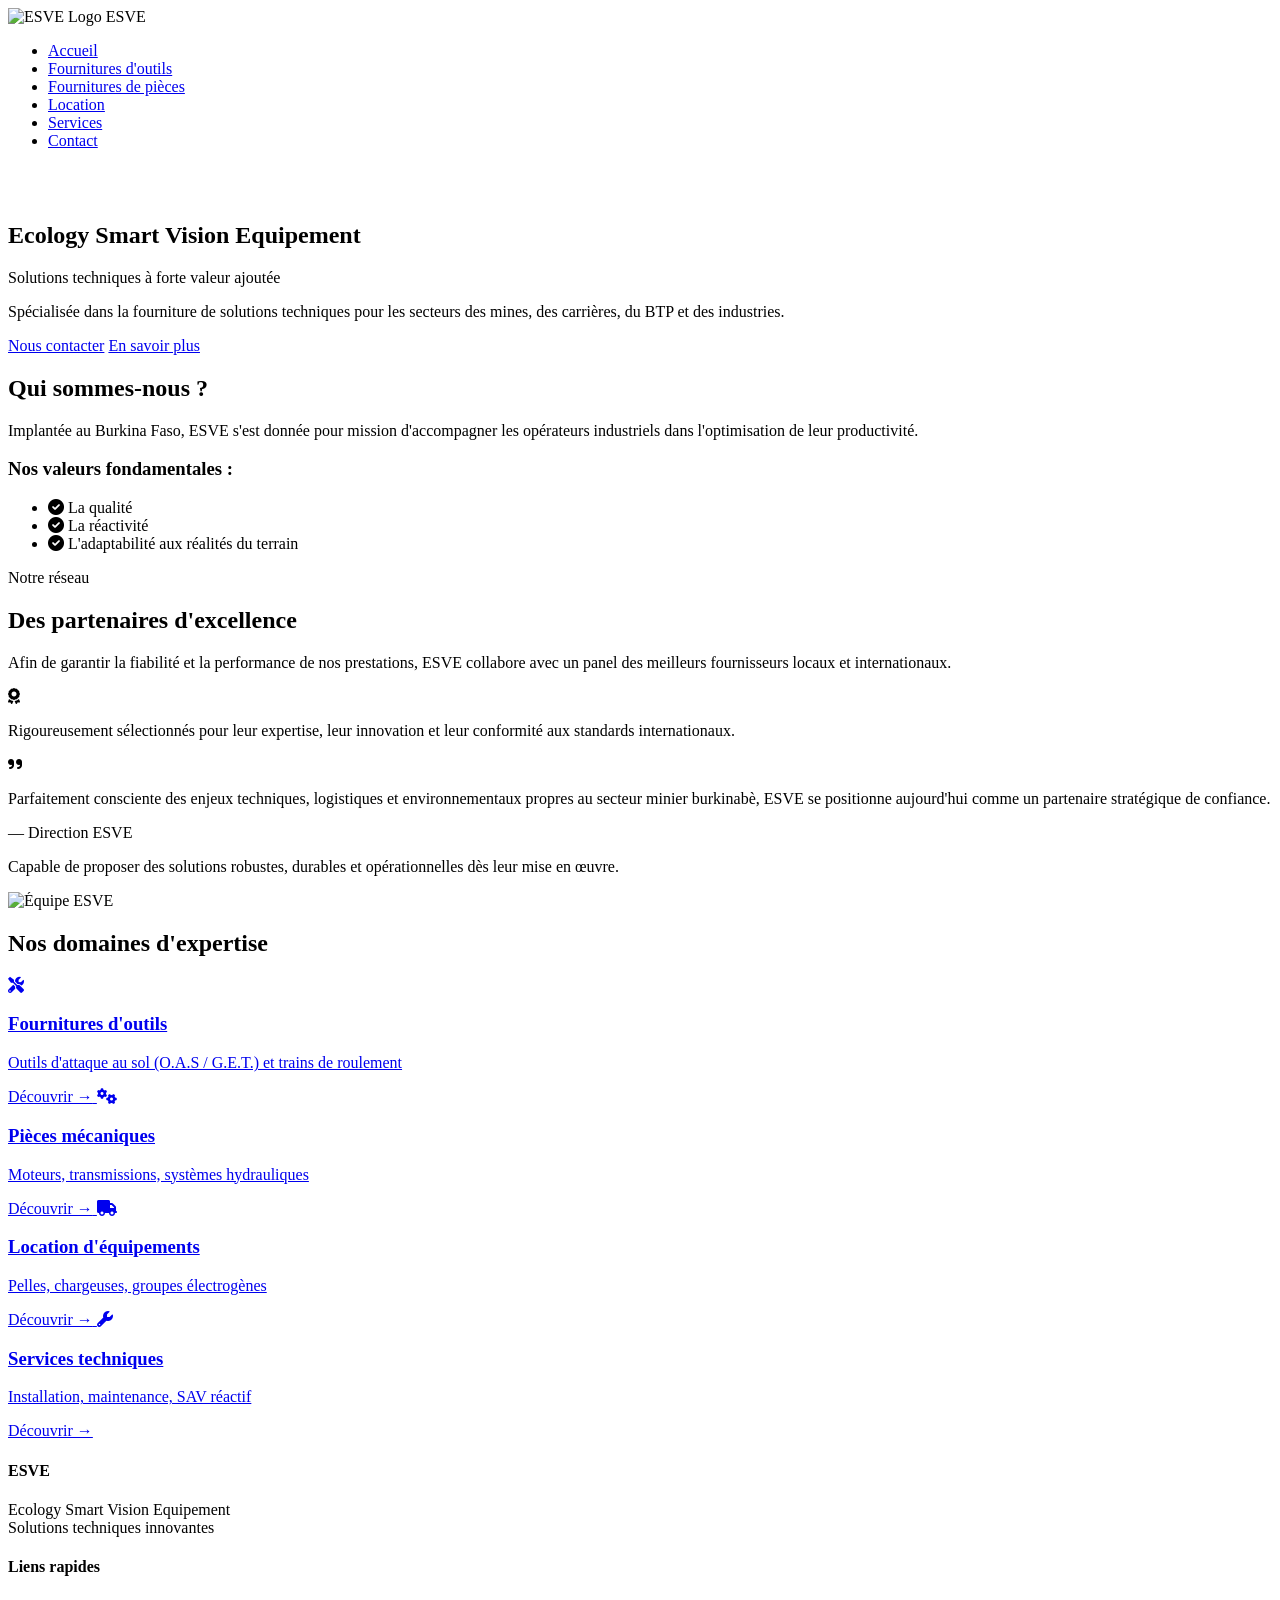
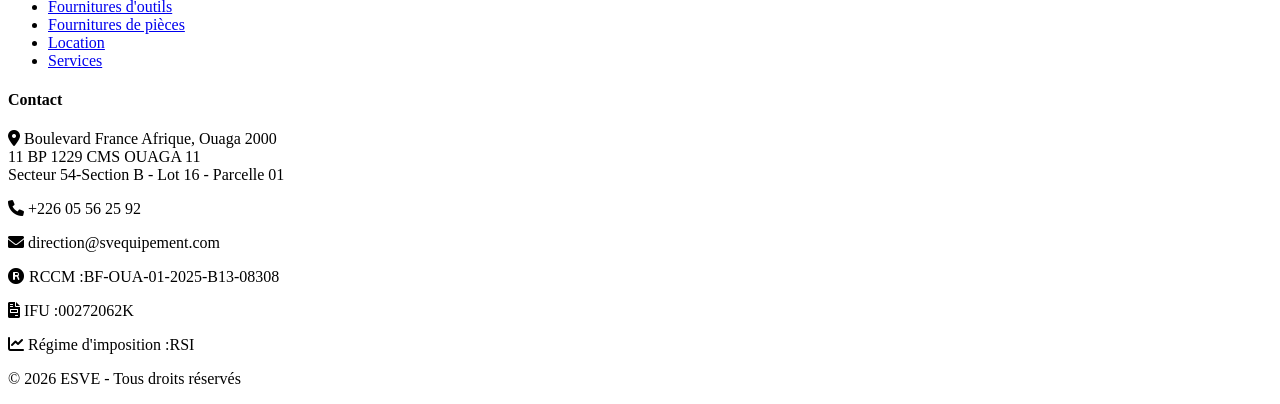
==== index.html @ f9f2b976 "Add files via upload" ====
<!DOCTYPE html>
<html lang="fr">
<head>
    <meta charset="UTF-8">
    <meta name="viewport" content="width=device-width, initial-scale=1.0">
    <title>ESVE - Accueil</title>
    <link rel="stylesheet" href="style.css">
    <link rel="stylesheet" href="https://cdnjs.cloudflare.com/ajax/libs/font-awesome/6.0.0/css/all.min.css">
</head>
<body>
    <!-- Navigation -->
    <nav class="navbar">
        <div class="nav-container">
            <div class="logo">
                <img src="Image1.jpg" alt="ESVE Logo" id="company-logo">
                <span class="company-name">ESVE</span>
            </div>
            <ul class="nav-menu">
                <li><a href="index.html" class="active">Accueil</a></li>
                <li><a href="outils.html">Fournitures d'outils</a></li>
                <li><a href="pieces.html">Fournitures de pièces</a></li>
                <li><a href="location.html">Location</a></li>
                <li><a href="services.html">Services</a></li>
                <li><a href="contact.html">Contact</a></li>
            </ul>
            <div class="hamburger">
                <span></span>
                <span></span>
                <span></span>
            </div>
        </div>
    </nav>
<br>
<br>
    <!-- Hero Section -->
    <section class="hero">
        <div class="hero-content">
            <h1>Ecology Smart Vision Equipement</h1>
            <p class="subtitle">Solutions techniques à forte valeur ajoutée</p>
            <div class="hero-description">
                <p>Spécialisée dans la fourniture de solutions techniques pour les secteurs des mines, des carrières, du BTP et des industries.</p>
            </div>
            <div class="hero-buttons">
                <a href="contact.html" class="cta-button primary">Nous contacter</a>
                <a href="#presentation" class="cta-button secondary">En savoir plus</a>
            </div>
        </div>
    </section>

    <!-- Présentation détaillée -->
    <section id="presentation" class="presentation-section">
        <div class="container">
            <h2>Qui sommes-nous ?</h2>
            <div class="presentation-content">
                <div class="presentation-text">
                    <p class="lead">Implantée au Burkina Faso, ESVE s'est donnée pour mission d'accompagner les opérateurs industriels dans l'optimisation de leur productivité.</p>
                    
                    <div class="values">
                        <h3>Nos valeurs fondamentales :</h3>
                        <ul>
                            <li><i class="fas fa-check-circle"></i> La qualité</li>
                            <li><i class="fas fa-check-circle"></i> La réactivité</li>
                            <li><i class="fas fa-check-circle"></i> L'adaptabilité aux réalités du terrain</li>
                        </ul>
                    </div>

                    <!-- Section Partenaires et Engagements -->
<div class="engagement-section">
    <div class="engagement-header">
        <span class="section-tag">Notre réseau</span>
        <h2>Des partenaires d'excellence</h2>
    </div>
    
    <div class="engagement-content">
        <div class="engagement-text">
            <p class="lead">Afin de garantir la fiabilité et la performance de nos prestations, ESVE collabore avec un panel des meilleurs fournisseurs locaux et internationaux.</p>
            
            <div class="highlight-box">
                <i class="fas fa-award"></i>
                <p>Rigoureusement sélectionnés pour leur expertise, leur innovation et leur conformité aux standards internationaux.</p>
            </div>
        </div>
        
        <div class="engagement-quote">
            <i class="fas fa-quote-right"></i>
            <p class="quote-text">Parfaitement consciente des enjeux techniques, logistiques et environnementaux propres au secteur minier burkinabè, ESVE se positionne aujourd'hui comme un partenaire stratégique de confiance.</p>
            <p class="quote-author">— Direction ESVE</p>
        </div>
    </div>
    
    <div class="engagement-footer">
        <p>Capable de proposer des <span class="highlight">solutions robustes, durables et opérationnelles</span> dès leur mise en œuvre.</p>
    </div>
</div>
                <div class="presentation-image">
                    <img src="unnamed.jpg" alt="Équipe ESVE" class="image-centree">
                </div>
            </div>
        </div>
    </section>

    <!-- Services en bref -->
    <section class="services-overview">
        <div class="container">
            <h2>Nos domaines d'expertise</h2>
            <div class="services-grid">
                <a href="outils.html" class="service-card">
                    <i class="fas fa-tools"></i>
                    <h3>Fournitures d'outils</h3>
                    <p>Outils d'attaque au sol (O.A.S / G.E.T.) et trains de roulement</p>
                    <span class="card-link">Découvrir →</span>
                </a>
                <a href="pieces.html" class="service-card">
                    <i class="fas fa-cogs"></i>
                    <h3>Pièces mécaniques</h3>
                    <p>Moteurs, transmissions, systèmes hydrauliques</p>
                    <span class="card-link">Découvrir →</span>
                </a>
                <a href="location.html" class="service-card">
                    <i class="fas fa-truck"></i>
                    <h3>Location d'équipements</h3>
                    <p>Pelles, chargeuses, groupes électrogènes</p>
                    <span class="card-link">Découvrir →</span>
                </a>
                <a href="services.html" class="service-card">
                    <i class="fas fa-wrench"></i>
                    <h3>Services techniques</h3>
                    <p>Installation, maintenance, SAV réactif</p>
                    <span class="card-link">Découvrir →</span>
                </a>
            </div>
        </div>
    </section>

    <!-- Footer -->
    <footer>
        <div class="container">
            <div class="footer-content">
                <div class="footer-section">
                    <h4>ESVE</h4>
                    <p>Ecology Smart Vision Equipement<br>Solutions techniques innovantes</p>
                </div>
                <div class="footer-section">
                    <h4>Liens rapides</h4>
                    <ul>
                        <li><a href="outils.html">Fournitures d'outils</a></li>
                        <li><a href="pieces.html">Fournitures de pièces</a></li>
                        <li><a href="location.html">Location</a></li>
                        <li><a href="services.html">Services</a></li>
                    </ul>
                </div>
                <div class="footer-section">
                    <h4>Contact</h4>
                    <p><i class="fas fa-map-marker-alt"></i> Boulevard France Afrique, Ouaga 2000<br>11 BP 1229 CMS OUAGA 11<br>Secteur 54-Section B - Lot 16 - Parcelle 01</p>
                    <p><i class="fas fa-phone"></i> +226 05 56 25 92</p>
                    <p><i class="fas fa-envelope"></i> direction@svequipement.com</p>
                    <p><i class="fas fa-registered"></i> RCCM :BF-OUA-01-2025-B13-08308</p>
                    <p><i class="fas fa-file-invoice"></i> IFU :00272062K</p>
                    <p><i class="fas fa-chart-line"></i> Régime d'imposition :RSI</p>
                </div>
            </div>
            <div class="footer-bottom">
                <p>&copy; 2026 ESVE - Tous droits réservés</p>
            </div>
        </div>
    </footer>

    <script src="script.js"></script>
</body>
</html>
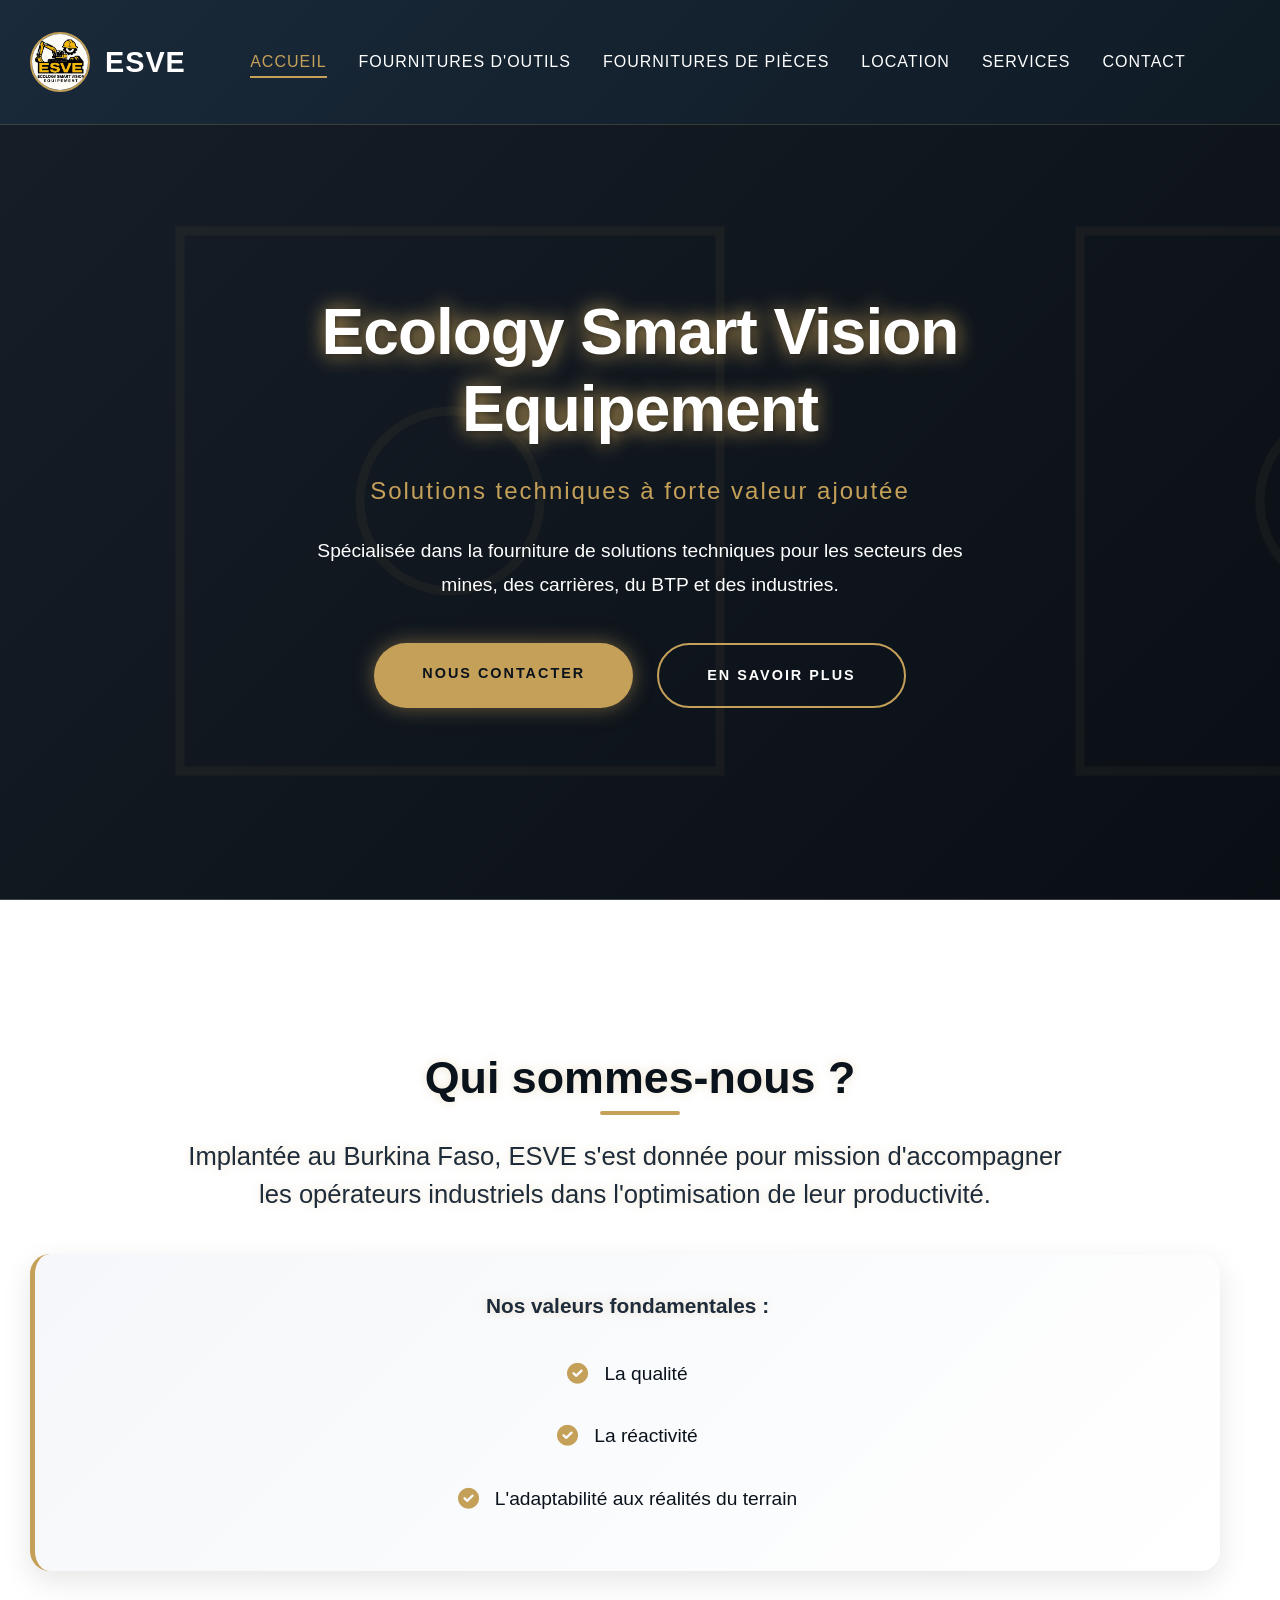
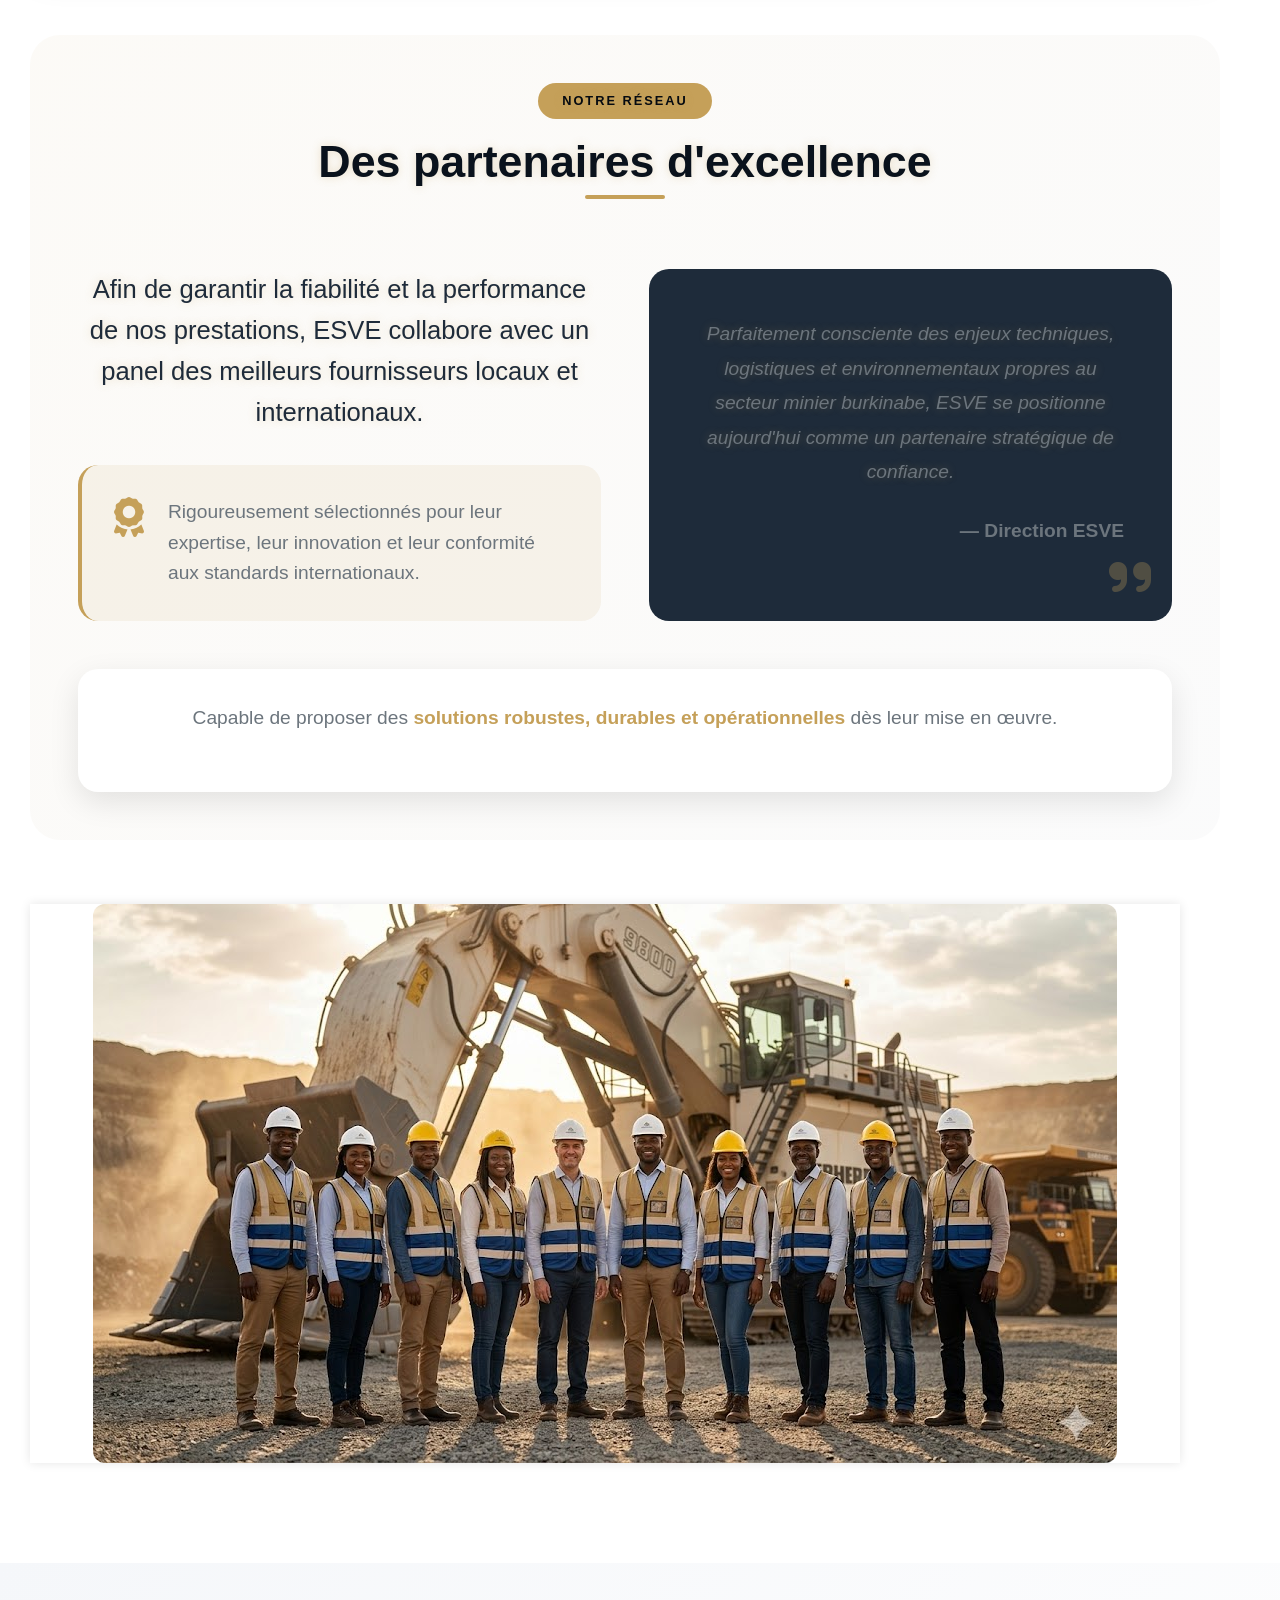
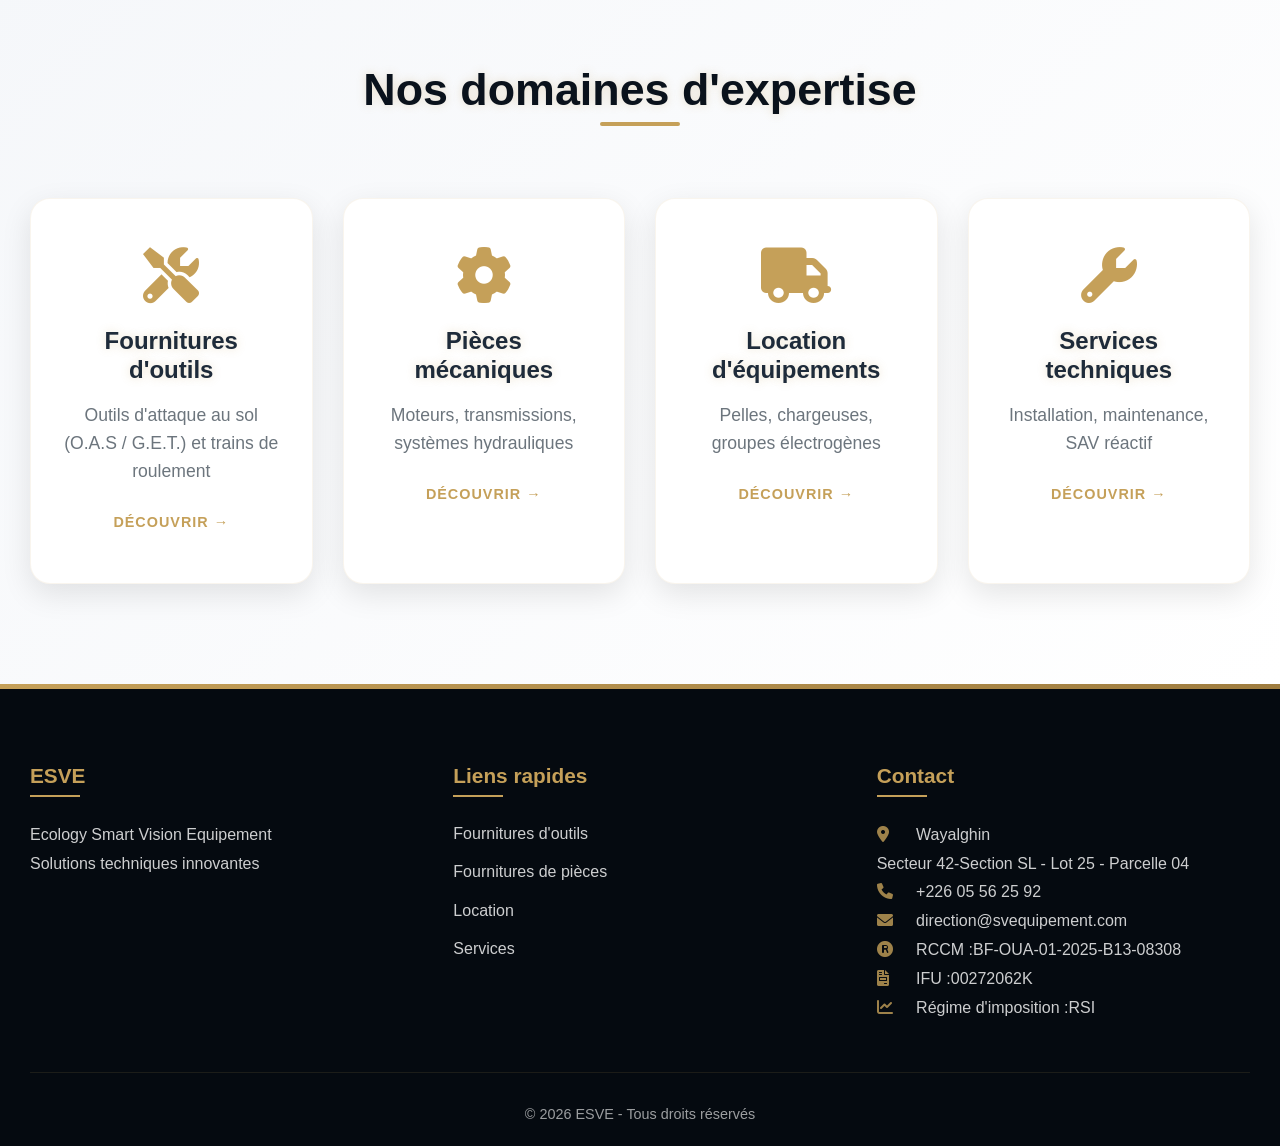
==== commit e7c24414: "Add files via upload" ====
--- a/index.html
+++ b/index.html
@@ -83,7 +83,7 @@
         
         <div class="engagement-quote">
             <i class="fas fa-quote-right"></i>
-            <p class="quote-text">Parfaitement consciente des enjeux techniques, logistiques et environnementaux propres au secteur minier burkinabè, ESVE se positionne aujourd'hui comme un partenaire stratégique de confiance.</p>
+            <p class="quote-text">Parfaitement consciente des enjeux techniques, logistiques et environnementaux propres au secteur minier burkinabe, ESVE se positionne aujourd'hui comme un partenaire stratégique de confiance.</p>
             <p class="quote-author">— Direction ESVE</p>
         </div>
     </div>
@@ -111,7 +111,7 @@
                     <span class="card-link">Découvrir →</span>
                 </a>
                 <a href="pieces.html" class="service-card">
-                    <i class="fas fa-cogs"></i>
+                    <i class="fas fa-cog"></i>
                     <h3>Pièces mécaniques</h3>
                     <p>Moteurs, transmissions, systèmes hydrauliques</p>
                     <span class="card-link">Découvrir →</span>
@@ -151,7 +151,7 @@
                 </div>
                 <div class="footer-section">
                     <h4>Contact</h4>
-                    <p><i class="fas fa-map-marker-alt"></i> Boulevard France Afrique, Ouaga 2000<br>11 BP 1229 CMS OUAGA 11<br>Secteur 54-Section B - Lot 16 - Parcelle 01</p>
+                    <p><i class="fas fa-map-marker-alt"></i> Wayalghin<br>Secteur 42-Section SL - Lot 25 - Parcelle 04</p>
                     <p><i class="fas fa-phone"></i> +226 05 56 25 92</p>
                     <p><i class="fas fa-envelope"></i> direction@svequipement.com</p>
                     <p><i class="fas fa-registered"></i> RCCM :BF-OUA-01-2025-B13-08308</p>
--- a/style.css
+++ b/style.css
@@ -0,0 +1,1246 @@
+/* ===== VARIABLES ===== */
+:root {
+    --primary: #c5a059; /* Or élégant */
+    --primary-dark: #9e7c3f;
+    --secondary: #1e2b3a; /* Bleu profond */
+    --secondary-light: #2c3e50;
+    --dark: #0a121c;
+    --darker: #050a10;
+    --light: #f5f7fa;
+    --white: #ffffff;
+    --gray: #6c757d;
+    --light-gray: #e9ecef;
+    --shadow: 0 10px 30px rgba(0,0,0,0.1);
+    --shadow-hover: 0 20px 40px rgba(0,0,0,0.15);
+    --transition: all 0.3s cubic-bezier(0.25, 0.8, 0.25, 1);
+}
+
+/* ===== RESET & BASE ===== */
+* {
+    margin: 0;
+    padding: 0;
+    box-sizing: border-box;
+}
+
+body {
+    font-family: 'Poppins', 'Segoe UI', sans-serif;
+    color: var(--dark);
+    line-height: 1.6;
+    overflow-x: hidden;
+    background: var(--white);
+}
+
+/* Import Poppins */
+@import url('https://fonts.googleapis.com/css2?family=Poppins:wght@300;400;500;600;700;800&display=swap');
+
+.container {
+    max-width: 1300px;
+    margin: 0 auto;
+    padding: 0 30px;
+}
+
+/* ===== TYPOGRAPHIE ===== */
+h1, h2, h3, h4 {
+    font-weight: 600;
+    line-height: 1.2;
+    text-align: center; /* Centrage des titres */
+}
+
+h1 {
+    font-size: 4rem;
+    font-weight: 800;
+    letter-spacing: -1px;
+}
+
+h2 {
+    font-size: 2.8rem;
+    margin-bottom: 2rem;
+    position: relative;
+    display: inline-block;
+    width: 100%; /* Pour que le pseudo-élément soit centré */
+}
+
+h2::after {
+    content: '';
+    position: absolute;
+    bottom: -10px;
+    left: 50%;
+    transform: translateX(-50%);
+    width: 80px;
+    height: 4px;
+    background: var(--primary);
+    border-radius: 2px;
+}
+
+/* ===== BRILLANCE ===== */
+h1, h2, h3, .section-tag, .stat-number, .lead, .quote-text {
+    text-shadow: 0 0 10px rgba(197, 160, 89, 0.3);
+}
+
+.lead {
+    font-size: 1.6rem !important;
+    font-weight: 500;
+    color: var(--secondary);
+    text-align: center;
+    max-width: 900px;
+    margin-left: auto;
+    margin-right: auto;
+}
+
+/* ===== NAVIGATION ===== */
+.navbar {
+    position: fixed;
+    top: 0;
+    width: 100%;
+    background: rgba(10, 18, 28, 0.95);
+    backdrop-filter: blur(10px);
+    z-index: 1000;
+    transition: var(--transition);
+    border-bottom: 1px solid rgba(197, 160, 89, 0.2);
+}
+
+.navbar.scrolled {
+    background: var(--darker);
+    box-shadow: 0 5px 20px rgba(0,0,0,0.3);
+}
+
+.nav-container {
+    display: flex;
+    justify-content: space-between;
+    align-items: center;
+    padding: 1rem 30px;
+    max-width: 1400px;
+    margin: 0 auto;
+}
+
+.logo {
+    display: flex;
+    align-items: center;
+    gap: 15px;
+}
+
+#company-logo {
+    height: 60px;
+    width: 60px;
+    border-radius: 50%; /* Logo circulaire */
+    object-fit: cover; /* Pour que l'image remplisse bien le cercle */
+    border: 2px solid var(--primary);
+    transition: var(--transition);
+}
+
+#company-logo:hover {
+    transform: scale(1.05);
+    border-color: var(--white);
+}
+
+.company-name {
+    font-size: 1.8rem;
+    font-weight: 700;
+    color: var(--white);
+    letter-spacing: 1px;
+}
+
+.company-name span {
+    color: var(--primary);
+}
+
+.nav-menu {
+    display: flex;
+    list-style: none;
+    gap: 2rem;
+}
+
+.nav-menu a {
+    color: var(--white);
+    text-decoration: none;
+    font-weight: 500;
+    font-size: 1rem;
+    text-transform: uppercase;
+    letter-spacing: 1px;
+    padding: 0.5rem 0;
+    position: relative;
+    transition: var(--transition);
+}
+
+.nav-menu a::before {
+    content: '';
+    position: absolute;
+    bottom: 0;
+    left: 0;
+    width: 0;
+    height: 2px;
+    background: var(--primary);
+    transition: var(--transition);
+}
+
+.nav-menu a:hover {
+    color: var(--primary);
+    text-shadow: 0 0 8px var(--primary);
+}
+
+.nav-menu a:hover::before,
+.nav-menu a.active::before {
+    width: 100%;
+}
+
+.nav-menu a.active {
+    color: var(--primary);
+}
+
+/* ===== HERO SECTION ===== */
+.hero {
+    height: 100vh;
+    position: relative;
+    display: flex;
+    align-items: center;
+    background: linear-gradient(135deg, rgba(10, 18, 28, 0.95), rgba(5, 10, 16, 0.98)), 
+                url('https://images.unsplash.com/photo-1581091226033-d5c48150dbaa?ixlib=rb-1.2.1&auto=format&fit=crop&1950x1080&q=80');
+    background-size: cover;
+    background-position: center;
+    background-attachment: fixed;
+    color: var(--white);
+    margin-top: 0;
+    overflow: hidden;
+}
+
+.hero::before {
+    content: '';
+    position: absolute;
+    top: 0;
+    left: 0;
+    right: 0;
+    bottom: 0;
+    background: url('data:image/svg+xml,<svg xmlns="http://www.w3.org/2000/svg" viewBox="0 0 100 100" opacity="0.05"><path d="M20 20 L80 20 L80 80 L20 80 Z" fill="none" stroke="%23c5a059" stroke-width="1"/><circle cx="50" cy="50" r="10" fill="none" stroke="%23c5a059" stroke-width="1"/></svg>') repeat;
+    pointer-events: none;
+}
+
+.hero-content {
+    max-width: 900px;
+    margin: 0 auto;
+    padding: 0 20px;
+    position: relative;
+    z-index: 2;
+    text-align: center;
+}
+
+.hero h1 {
+    margin-bottom: 1.5rem;
+    animation: fadeInUp 1s ease;
+    text-shadow: 2px 2px 4px rgba(0,0,0,0.3), 0 0 20px var(--primary);
+}
+
+.hero .subtitle {
+    font-size: 1.5rem;
+    color: var(--primary);
+    margin-bottom: 1.5rem;
+    font-weight: 400;
+    letter-spacing: 2px;
+    animation: fadeInUp 1s ease 0.2s both;
+}
+
+.hero-description {
+    max-width: 700px;
+    margin: 0 auto 2.5rem;
+    font-size: 1.2rem;
+    opacity: 0.9;
+    animation: fadeInUp 1s ease 0.3s both;
+    line-height: 1.8;
+}
+
+.hero-buttons {
+    display: flex;
+    gap: 1.5rem;
+    justify-content: center;
+    animation: fadeInUp 1s ease 0.4s both;
+}
+
+/* ===== BUTTONS ===== */
+.cta-button {
+    display: inline-block;
+    padding: 1.2rem 3rem;
+    font-weight: 600;
+    text-transform: uppercase;
+    letter-spacing: 2px;
+    text-decoration: none;
+    border-radius: 50px;
+    transition: var(--transition);
+    font-size: 0.9rem;
+    border: none;
+    cursor: pointer;
+}
+
+.cta-button.primary {
+    background: var(--primary);
+    color: var(--dark);
+    box-shadow: 0 0 20px rgba(197, 160, 89, 0.5);
+}
+
+.cta-button.primary:hover {
+    background: var(--primary-dark);
+    transform: translateY(-3px);
+    box-shadow: 0 0 30px rgba(197, 160, 89, 0.8);
+}
+
+.cta-button.secondary {
+    background: transparent;
+    border: 2px solid var(--primary);
+    color: var(--white);
+}
+
+.cta-button.secondary:hover {
+    background: var(--primary);
+    color: var(--dark);
+    transform: translateY(-3px);
+}
+
+/* ===== PRESENTATION SECTION ===== */
+.presentation-section {
+    padding: 100px 0;
+    background: var(--white);
+    position: relative;
+}
+
+.presentation-content {
+    display: grid;
+    grid-template-columns: 1fr 1fr;
+    gap: 60px;
+    align-items: center;
+    text-align: center; /* Centrage du texte */
+}
+
+.presentation-text .lead {
+    font-size: 1.4rem;
+    color: var(--secondary);
+    font-weight: 500;
+    margin-bottom: 2rem;
+    line-height: 1.5;
+}
+
+.presentation-text p {
+    margin-bottom: 1.5rem;
+    color: var(--gray);
+    font-size: 1.2rem;
+    line-height: 1.8;
+}
+
+.values {
+    background: linear-gradient(135deg, var(--light), var(--white));
+    padding: 2.5rem;
+    border-radius: 20px;
+    margin: 2.5rem 0;
+    box-shadow: var(--shadow);
+    border-left: 5px solid var(--primary);
+    text-align: center;
+}
+
+.values h3 {
+    color: var(--secondary);
+    margin-bottom: 1.5rem;
+    font-size: 1.3rem;
+}
+
+.values ul {
+    list-style: none;
+    display: flex;
+    flex-direction: column;
+    align-items: center;
+}
+
+.values li {
+    margin: 1rem 0;
+    display: flex;
+    align-items: center;
+    gap: 1rem;
+    font-size: 1.2rem;
+    width: 100%;
+    max-width: 400px;
+    justify-content: center;
+}
+
+.values li i {
+    color: var(--primary);
+    font-size: 1.3rem;
+}
+
+.rounded-image {
+    width: 100%;
+    border-radius: 20px;
+    box-shadow: var(--shadow-hover);
+    transition: var(--transition);
+    position: relative;
+}
+
+.rounded-image:hover {
+    transform: scale(1.02);
+    box-shadow: 0 30px 50px rgba(0,0,0,0.2);
+}
+
+/* ===== STATS ===== */
+.stats {
+    display: grid;
+    grid-template-columns: repeat(3, 1fr);
+    gap: 30px;
+    margin-top: 60px;
+}
+
+.stat-item {
+    text-align: center;
+    padding: 2.5rem;
+    background: var(--white);
+    border-radius: 20px;
+    box-shadow: var(--shadow);
+    transition: var(--transition);
+    border: 1px solid rgba(197, 160, 89, 0.1);
+}
+
+.stat-item:hover {
+    transform: translateY(-10px);
+    box-shadow: var(--shadow-hover);
+    border-color: var(--primary);
+}
+
+.stat-number {
+    display: block;
+    font-size: 3.5rem;
+    font-weight: 800;
+    color: var(--primary);
+    margin-bottom: 0.5rem;
+    line-height: 1;
+}
+
+.stat-item span:last-child {
+    font-size: 1.1rem;
+    color: var(--gray);
+    text-transform: uppercase;
+    letter-spacing: 1px;
+}
+
+/* ===== SERVICES OVERVIEW ===== */
+.services-overview {
+    padding: 100px 0;
+    background: linear-gradient(135deg, var(--light) 0%, var(--white) 100%);
+}
+
+.services-grid {
+    display: grid;
+    grid-template-columns: repeat(auto-fit, minmax(280px, 1fr));
+    gap: 30px;
+    margin-top: 50px;
+}
+
+.service-card {
+    background: var(--white);
+    padding: 3rem 2rem;
+    border-radius: 20px;
+    box-shadow: var(--shadow);
+    transition: var(--transition);
+    text-align: center;
+    text-decoration: none;
+    color: inherit;
+    position: relative;
+    overflow: hidden;
+    border: 1px solid rgba(197, 160, 89, 0.1);
+}
+
+.service-card::before {
+    content: '';
+    position: absolute;
+    top: 0;
+    left: 0;
+    right: 0;
+    height: 5px;
+    background: linear-gradient(90deg, var(--primary), var(--primary-dark));
+    transform: translateX(-100%);
+    transition: var(--transition);
+}
+
+.service-card:hover::before {
+    transform: translateX(0);
+}
+
+.service-card:hover {
+    transform: translateY(-15px);
+    box-shadow: var(--shadow-hover);
+    border-color: var(--primary);
+}
+
+.service-card i {
+    font-size: 3.5rem;
+    color: var(--primary);
+    margin-bottom: 1.5rem;
+    transition: var(--transition);
+}
+
+.service-card:hover i {
+    transform: scale(1.1);
+}
+
+.service-card h3 {
+    font-size: 1.5rem;
+    margin-bottom: 1rem;
+    color: var(--secondary);
+}
+
+.service-card p {
+    color: var(--gray);
+    margin-bottom: 1.5rem;
+    line-height: 1.6;
+    font-size: 1.1rem;
+}
+
+.card-link {
+    color: var(--primary);
+    font-weight: 600;
+    text-transform: uppercase;
+    letter-spacing: 1px;
+    font-size: 0.9rem;
+    position: relative;
+    display: inline-block;
+}
+
+/* ===== PAGE HEADER ===== */
+.page-header {
+    background: linear-gradient(135deg, var(--secondary), var(--darker));
+    color: var(--white);
+    padding: 180px 0 100px;
+    text-align: center;
+    position: relative;
+    overflow: hidden;
+}
+
+.page-header::before {
+    content: '';
+    position: absolute;
+    top: 0;
+    left: 0;
+    right: 0;
+    bottom: 0;
+    background: url('data:image/svg+xml,<svg xmlns="http://www.w3.org/2000/svg" viewBox="0 0 100 100" opacity="0.1"><path d="M20 20 L80 20 L80 80 L20 80 Z" fill="none" stroke="%23c5a059" stroke-width="1"/><circle cx="50" cy="50" r="10" fill="none" stroke="%23c5a059" stroke-width="1"/></svg>') repeat;
+    pointer-events: none;
+}
+
+.page-header h1 {
+    font-size: 3.5rem;
+    margin: 0;
+    position: relative;
+    z-index: 2;
+    text-shadow: 2px 2px 4px rgba(0,0,0,0.3);
+}
+
+/* ===== PAGE CONTENT ===== */
+.page-content {
+    padding: 100px 0;
+    min-height: 60vh;
+    background: var(--white);
+}
+
+/* ===== SERVICE DETAIL ===== */
+.service-detail {
+    max-width: 1100px;
+    margin: 0 auto;
+    text-align: center; /* Centrage du contenu */
+}
+
+.service-detail h2 {
+    font-size: 2.2rem;
+    color: var(--secondary);
+    margin: 3rem 0 1.5rem;
+}
+
+.service-detail h2:first-of-type {
+    margin-top: 0;
+}
+
+.service-detail p {
+    font-size: 1.2rem;
+    line-height: 1.8;
+    color: var(--gray);
+    max-width: 800px;
+    margin-left: auto;
+    margin-right: auto;
+    margin-top: 20px;
+}
+.service-detail img {
+    display: block;
+    margin: 0 auto;
+    margin-top: 20px;
+    width: 1150px;
+    height: 550px;
+    border: 5px solid;
+    border-radius: 50%;
+    box-shadow: 0 0 10px rgba(0,0,0,0.1);
+}
+
+
+/* ===== PRODUCT CATEGORIES ===== */
+.products-grid,
+.rental-grid,
+.service-features {
+    display: grid;
+    grid-template-columns: repeat(auto-fit, minmax(280px, 1fr));
+    gap: 30px;
+    margin: 3rem 0;
+}
+
+.product-category,
+.rental-item,
+.feature {
+    text-align: center;
+    padding: 3rem 2rem;
+    background: var(--light);
+    border-radius: 20px;
+    transition: var(--transition);
+    border: 1px solid transparent;
+}
+
+.product-category:hover,
+.rental-item:hover,
+.feature:hover {
+    transform: translateY(-10px);
+    background: var(--white);
+    border-color: var(--primary);
+    box-shadow: var(--shadow);
+}
+
+.product-category i,
+.rental-item i,
+.feature i {
+    font-size: 3rem;
+    color: var(--primary);
+    margin-bottom: 1.5rem;
+}
+
+.product-category h3,
+.rental-item h3,
+.feature h3 {
+    font-size: 1.5rem;
+    margin-bottom: 1rem;
+    color: var(--secondary);
+}
+
+.product-category p,
+.rental-item p,
+.feature p {
+    color: var(--gray);
+    font-size: 1.1rem;
+}
+
+/* ===== BRANDS ===== */
+.brands {
+    background: linear-gradient(135deg, var(--light), var(--white));
+    padding: 3rem;
+    border-radius: 20px;
+    margin: 3rem 0;
+    box-shadow: var(--shadow);
+    text-align: center;
+}
+
+.brands h3 {
+    font-size: 1.8rem;
+    color: var(--secondary);
+    margin-bottom: 2rem;
+}
+
+.brands ul {
+    list-style: none;
+    display: flex;
+    gap: 1.5rem;
+    flex-wrap: wrap;
+    justify-content: center;
+}
+
+.brands li {
+    background: var(--primary);
+    color: var(--secondary);
+    padding: 0.8rem 2rem;
+    border-radius: 50px;
+    font-weight: 600;
+    font-size: 1.1rem;
+    box-shadow: 0 5px 15px rgba(197, 160, 89, 0.3);
+}
+
+/* ===== PRODUCT GALLERY ===== */
+.product-gallery {
+    display: grid;
+    grid-template-columns: repeat(auto-fit, minmax(300px, 1fr));
+    gap: 25px;
+    margin: 3rem 0;
+}
+
+.product-gallery img {
+    width: 100%;
+    height: 250px;
+    object-fit: cover;
+    border-radius: 15px;
+    box-shadow: var(--shadow);
+    transition: var(--transition);
+}
+
+.product-gallery img:hover {
+    transform: scale(1.05);
+    box-shadow: var(--shadow-hover);
+}
+
+/* ===== CONTACT PROMPT ===== */
+.contact-prompt {
+    text-align: center;
+    background: linear-gradient(135deg, var(--secondary), var(--darker));
+    color: var(--white);
+    padding: 4rem;
+    border-radius: 20px;
+    margin-top: 4rem;
+    position: relative;
+    overflow: hidden;
+}
+
+.contact-prompt::before {
+    content: '';
+    position: absolute;
+    top: 0;
+    left: 0;
+    right: 0;
+    bottom: 0;
+    background: url('data:image/svg+xml,<svg xmlns="http://www.w3.org/2000/svg" viewBox="0 0 100 100" opacity="0.1"><path d="M20 20 L80 20 L80 80 L20 80 Z" fill="none" stroke="%23c5a059" stroke-width="1"/><circle cx="50" cy="50" r="10" fill="none" stroke="%23c5a059" stroke-width="1"/></svg>') repeat;
+    pointer-events: none;
+}
+
+.contact-prompt h3 {
+    font-size: 2.2rem;
+    margin-bottom: 2rem;
+    position: relative;
+    z-index: 2;
+}
+
+.contact-prompt .cta-button {
+    position: relative;
+    z-index: 2;
+}
+
+/* ===== NOTE ===== */
+.note {
+    background: rgba(197, 160, 89, 0.1);
+    border-left: 5px solid var(--primary);
+    padding: 1.5rem;
+    margin: 2rem 0;
+    border-radius: 10px;
+    font-size: 1.1rem;
+    text-align: center;
+}
+
+.note i {
+    color: var(--primary);
+    margin-right: 10px;
+}
+
+/* ===== CONTACT PAGE ===== */
+.contact-page {
+    padding: 100px 0;
+    background: var(--white);
+}
+
+.contact-grid {
+    display: grid;
+    grid-template-columns: 1fr 1.5fr;
+    gap: 50px;
+}
+
+.contact-info-detailed {
+    background: linear-gradient(135deg, var(--secondary), var(--darker));
+    color: var(--white);
+    padding: 3rem;
+    border-radius: 20px;
+    box-shadow: var(--shadow);
+}
+
+.info-block {
+    margin: 2.5rem 0;
+}
+
+.info-block h3 {
+    color: var(--primary);
+    margin-bottom: 1rem;
+    font-size: 1.3rem;
+    display: flex;
+    align-items: center;
+    gap: 10px;
+}
+
+.info-block h3 i {
+    font-size: 1.5rem;
+}
+
+.info-block p {
+    line-height: 1.8;
+    opacity: 0.9;
+    font-size: 1.1rem;
+    padding-left: 2rem;
+}
+
+.contact-form-detailed {
+    padding: 3rem;
+    background: var(--white);
+    box-shadow: var(--shadow-hover);
+    border-radius: 20px;
+}
+
+.form-group {
+    margin-bottom: 1.8rem;
+}
+
+.form-group label {
+    display: block;
+    margin-bottom: 0.5rem;
+    font-weight: 500;
+    color: var(--secondary);
+    font-size: 1rem;
+}
+
+.form-group input,
+.form-group textarea {
+    width: 100%;
+    padding: 1rem;
+    border: 2px solid var(--light-gray);
+    border-radius: 10px;
+    font-family: inherit;
+    font-size: 1rem;
+    transition: var(--transition);
+    background: var(--light);
+}
+
+.form-group input:focus,
+.form-group textarea:focus {
+    outline: none;
+    border-color: var(--primary);
+    background: var(--white);
+    box-shadow: 0 0 0 5px rgba(197, 160, 89, 0.1);
+}
+
+.submit-btn {
+    width: 100%;
+    padding: 1.2rem;
+    background: var(--primary);
+    color: var(--secondary);
+    border: none;
+    border-radius: 10px;
+    font-weight: 700;
+    font-size: 1rem;
+    text-transform: uppercase;
+    letter-spacing: 2px;
+    cursor: pointer;
+    transition: var(--transition);
+}
+
+.submit-btn:hover {
+    background: var(--primary-dark);
+    transform: translateY(-3px);
+    box-shadow: 0 10px 25px rgba(197, 160, 89, 0.3);
+}
+
+/* ===== FOOTER ===== */
+footer {
+    background: var(--darker);
+    color: var(--white);
+    padding: 80px 0 20px;
+    position: relative;
+}
+
+footer::before {
+    content: '';
+    position: absolute;
+    top: 0;
+    left: 0;
+    right: 0;
+    height: 5px;
+    background: linear-gradient(90deg, var(--primary), var(--primary-dark));
+}
+
+.footer-content {
+    display: grid;
+    grid-template-columns: repeat(auto-fit, minmax(280px, 1fr));
+    gap: 50px;
+    margin-bottom: 50px;
+}
+
+.footer-section h4 {
+    color: var(--primary);
+    font-size: 1.3rem;
+    margin-bottom: 1.5rem;
+    position: relative;
+    padding-bottom: 0.5rem;
+    text-align: left; /* Pour le footer, on garde aligné à gauche */
+}
+
+.footer-section h4::after {
+    content: '';
+    position: absolute;
+    bottom: 0;
+    left: 0;
+    width: 50px;
+    height: 2px;
+    background: var(--primary);
+}
+
+.footer-section p {
+    line-height: 1.8;
+    opacity: 0.8;
+    font-size: 1rem;
+}
+
+.footer-section ul {
+    list-style: none;
+}
+
+.footer-section ul li {
+    margin-bottom: 0.8rem;
+}
+
+.footer-section a {
+    color: var(--white);
+    text-decoration: none;
+    transition: var(--transition);
+    opacity: 0.8;
+}
+
+.footer-section a:hover {
+    color: var(--primary);
+    opacity: 1;
+    padding-left: 5px;
+}
+
+.footer-section i {
+    color: var(--primary);
+    width: 25px;
+    margin-right: 10px;
+}
+
+.footer-bottom {
+    text-align: center;
+    padding-top: 30px;
+    border-top: 1px solid rgba(197, 160, 89, 0.2);
+    opacity: 0.6;
+    font-size: 0.9rem;
+}
+
+/* ===== ENGAGEMENT SECTION ===== */
+.engagement-section {
+    margin: 4rem 0;
+    padding: 3rem;
+    background: linear-gradient(135deg, rgba(197, 160, 89, 0.05), rgba(30, 43, 58, 0.02));
+    border-radius: 30px;
+    position: relative;
+    text-align: center;
+}
+
+.engagement-header {
+    text-align: center;
+    margin-bottom: 3rem;
+}
+
+.section-tag {
+    display: inline-block;
+    padding: 0.5rem 1.5rem;
+    background: var(--primary);
+    color: var(--darker);
+    font-weight: 600;
+    text-transform: uppercase;
+    letter-spacing: 2px;
+    font-size: 0.8rem;
+    border-radius: 50px;
+    margin-bottom: 1rem;
+}
+
+.engagement-content {
+    display: grid;
+    grid-template-columns: 1fr 1fr;
+    gap: 3rem;
+    margin-bottom: 3rem;
+}
+
+.engagement-text .lead {
+    font-size: 1.5rem;
+    font-weight: 500;
+    color: var(--secondary);
+    line-height: 1.6;
+    margin-bottom: 2rem;
+}
+
+.highlight-box {
+    background: rgba(197, 160, 89, 0.1);
+    padding: 2rem;
+    border-radius: 20px;
+    display: flex;
+    align-items: flex-start;
+    gap: 1.5rem;
+    border-left: 4px solid var(--primary);
+    text-align: left;
+    max-width: 800px;
+    margin: 0 auto;
+}
+
+.highlight-box i {
+    font-size: 2.5rem;
+    color: var(--primary);
+}
+
+.highlight-box p {
+    font-size: 1.2rem;
+    line-height: 1.6;
+    margin: 0;
+}
+
+.engagement-quote {
+    background: var(--secondary);
+    color: white;
+    padding: 3rem;
+    border-radius: 20px;
+    position: relative;
+    max-width: 800px;
+    margin: 0 auto;
+}
+
+.engagement-quote i {
+    font-size: 3rem;
+    color: var(--primary);
+    opacity: 0.3;
+    position: absolute;
+    bottom: 20px;
+    right: 20px;
+}
+
+.quote-text {
+    font-size: 1.4rem;
+    line-height: 1.8;
+    font-style: italic;
+    margin-bottom: 1.5rem;
+    position: relative;
+    z-index: 2;
+}
+
+.quote-author {
+    color: var(--primary);
+    font-weight: 600;
+    text-align: right;
+}
+
+.engagement-footer {
+    text-align: center;
+    font-size: 1.4rem;
+    padding: 2rem;
+    background: white;
+    border-radius: 20px;
+    box-shadow: var(--shadow);
+    margin-top: 2rem;
+}
+
+.engagement-footer .highlight {
+    color: var(--primary);
+    font-weight: 700;
+    position: relative;
+    display: inline-block;
+}
+
+.engagement-footer .highlight::after {
+    content: '';
+    position: absolute;
+    bottom: -5px;
+    left: 0;
+    width: 100%;
+    height: 2px;
+    background: var(--primary);
+    transform: scaleX(0);
+    transition: transform 0.3s;
+    transform-origin: left;
+}
+
+.engagement-footer:hover .highlight::after {
+    transform: scaleX(1);
+}
+
+.presentation-image {
+    display: block;
+    margin: 0 auto;
+    margin-top: 20px;
+    width: 1150px;
+    height: auto;
+    margin-right: 40px;
+    box-shadow: 0 0 10px rgba(0,0,0,0.1);
+}
+
+.image-centree {
+    max-width: 100%;     /* L'image ne dépasse pas la largeur du conteneur */
+    height: auto;        /* Maintient les proportions */
+    border-radius: 12px; /* Petites courbes (ajustez selon préférence) */
+    display: inline-block; /* Pour que le conteneur s'ajuste à l'image */
+    /* Alternative si vous voulez un bloc centré avec margin auto :     */
+
+    display: block;
+    margin-left: auto;
+    margin-right: auto;
+}
+
+/* ===== ANIMATIONS ===== */
+@keyframes fadeInUp {
+    from {
+        opacity: 0;
+        transform: translateY(40px);
+    }
+    to {
+        opacity: 1;
+        transform: translateY(0);
+    }
+}
+
+@keyframes fadeInLeft {
+    from {
+        opacity: 0;
+        transform: translateX(-40px);
+    }
+    to {
+        opacity: 1;
+        transform: translateX(0);
+    }
+}
+
+@keyframes fadeInRight {
+    from {
+        opacity: 0;
+        transform: translateX(40px);
+    }
+    to {
+        opacity: 1;
+        transform: translateX(0);
+    }
+}
+
+/* ===== RESPONSIVE ===== */
+@media (max-width: 1200px) {
+    h1 {
+        font-size: 3.5rem;
+    }
+    
+    h2 {
+        font-size: 2.5rem;
+    }
+}
+
+@media (max-width: 992px) {
+    .presentation-content,
+    .contact-grid,
+    .engagement-content {
+        grid-template-columns: 1fr;
+    }
+    
+    .hero-buttons {
+        flex-direction: column;
+        align-items: center;
+        gap: 1rem;
+    }
+    
+    .cta-button {
+        width: 100%;
+        max-width: 300px;
+    }
+}
+
+@media (max-width: 768px) {
+    .nav-menu {
+        display: none;
+    }
+    
+    .nav-menu.active {
+        display: flex;
+        flex-direction: column;
+        position: absolute;
+        top: 100%;
+        left: 0;
+        width: 100%;
+        background: var(--darker);
+        padding: 2rem;
+        gap: 1.5rem;
+        border-top: 1px solid var(--primary);
+    }
+    
+    .hamburger {
+        display: block;
+        cursor: pointer;
+    }
+    
+    .hamburger span {
+        display: block;
+        width: 30px;
+        height: 3px;
+        background: var(--white);
+        margin: 6px 0;
+        transition: var(--transition);
+        border-radius: 3px;
+    }
+    
+    .hamburger.active span:nth-child(1) {
+        transform: rotate(45deg) translate(8px, 8px);
+    }
+    
+    .hamburger.active span:nth-child(2) {
+        opacity: 0;
+    }
+    
+    .hamburger.active span:nth-child(3) {
+        transform: rotate(-45deg) translate(8px, -8px);
+    }
+    
+    h1 {
+        font-size: 2.8rem;
+    }
+    
+    h2 {
+        font-size: 2.2rem;
+    }
+    
+    .stats {
+        grid-template-columns: 1fr;
+    }
+    
+    .page-header h1 {
+        font-size: 2.5rem;
+    }
+    
+    .contact-prompt h3 {
+        font-size: 1.8rem;
+    }
+    
+    .contact-info-detailed,
+    .contact-form-detailed {
+        padding: 2rem;
+    }
+    
+    .engagement-content {
+        gap: 2rem;
+    }
+    
+    .highlight-box {
+        flex-direction: column;
+        align-items: center;
+        text-align: center;
+    }
+}
+
+@media (max-width: 480px) {
+    h1 {
+        font-size: 2.2rem;
+    }
+    
+    .hero .subtitle {
+        font-size: 1.2rem;
+    }
+    
+    .container {
+        padding: 0 20px;
+    }
+    
+    .brands ul {
+        flex-direction: column;
+    }
+    
+    .brands li {
+        text-align: center;
+    }
+}
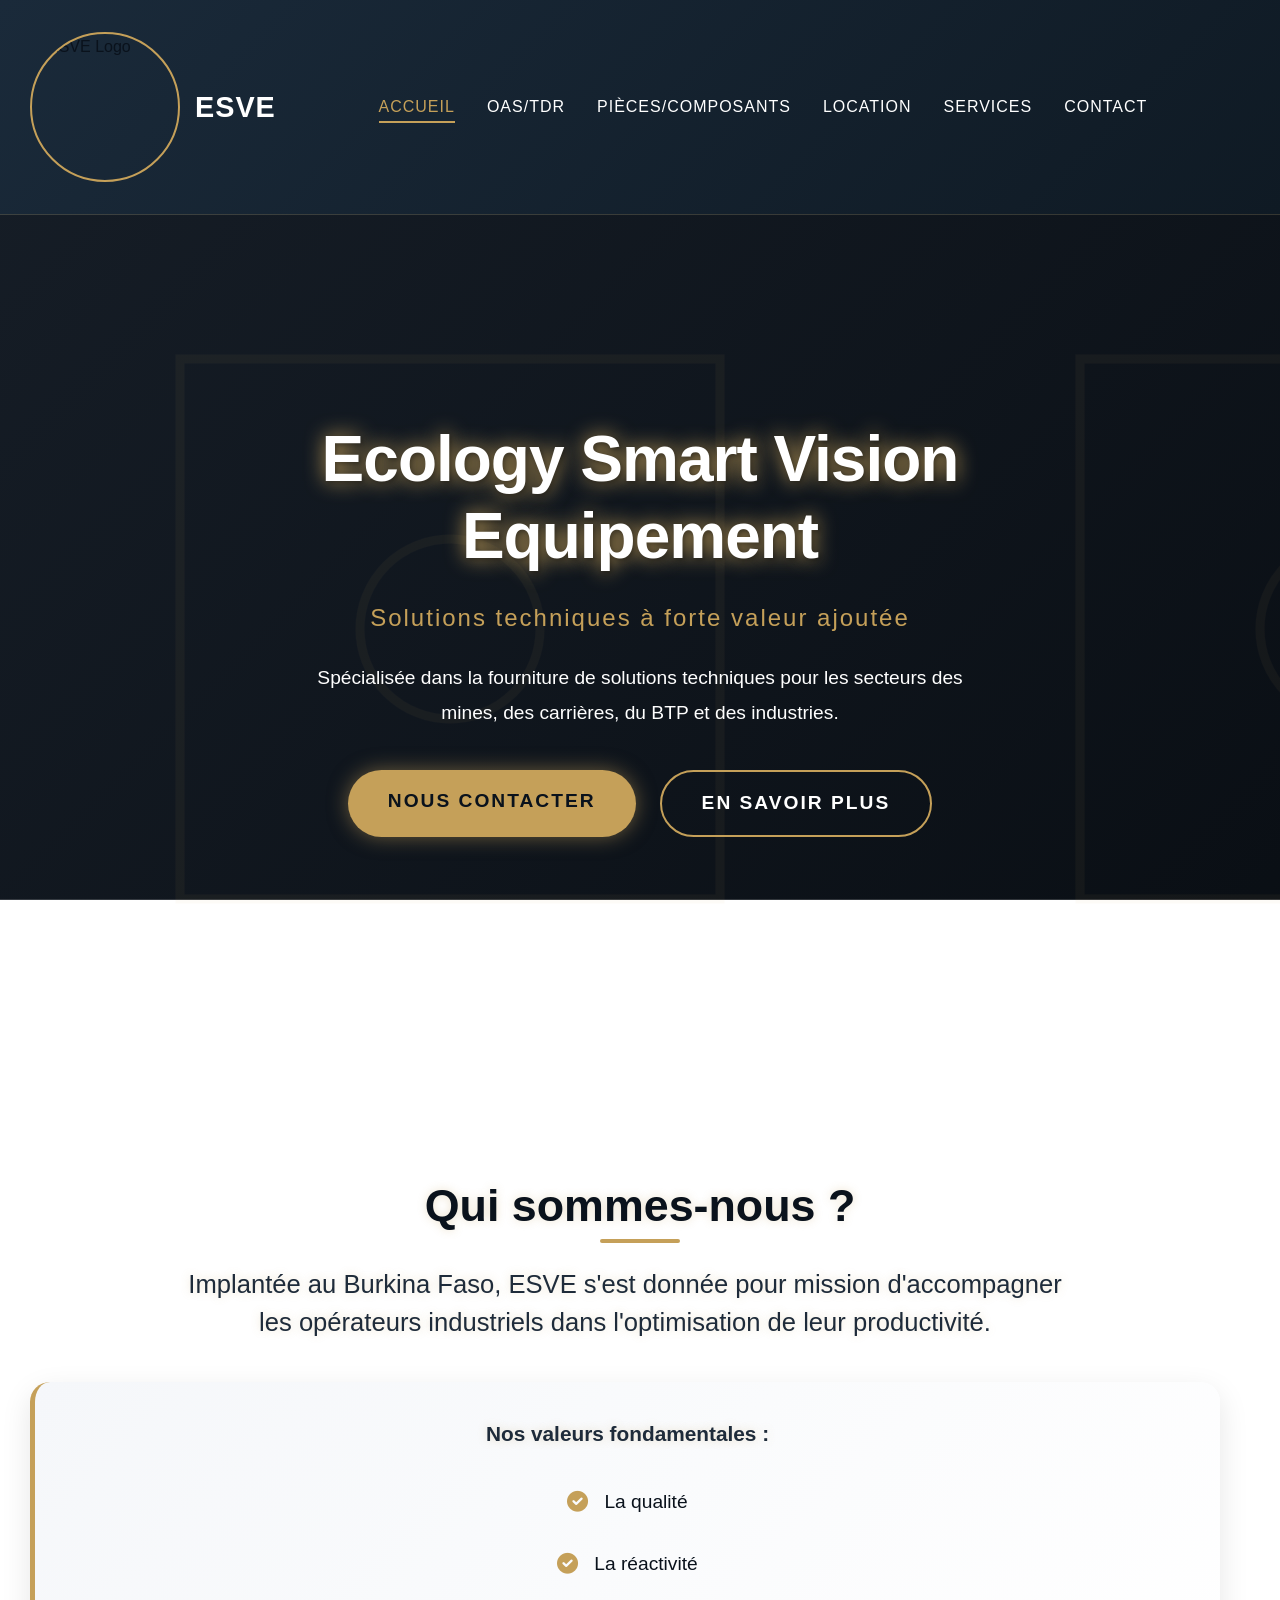
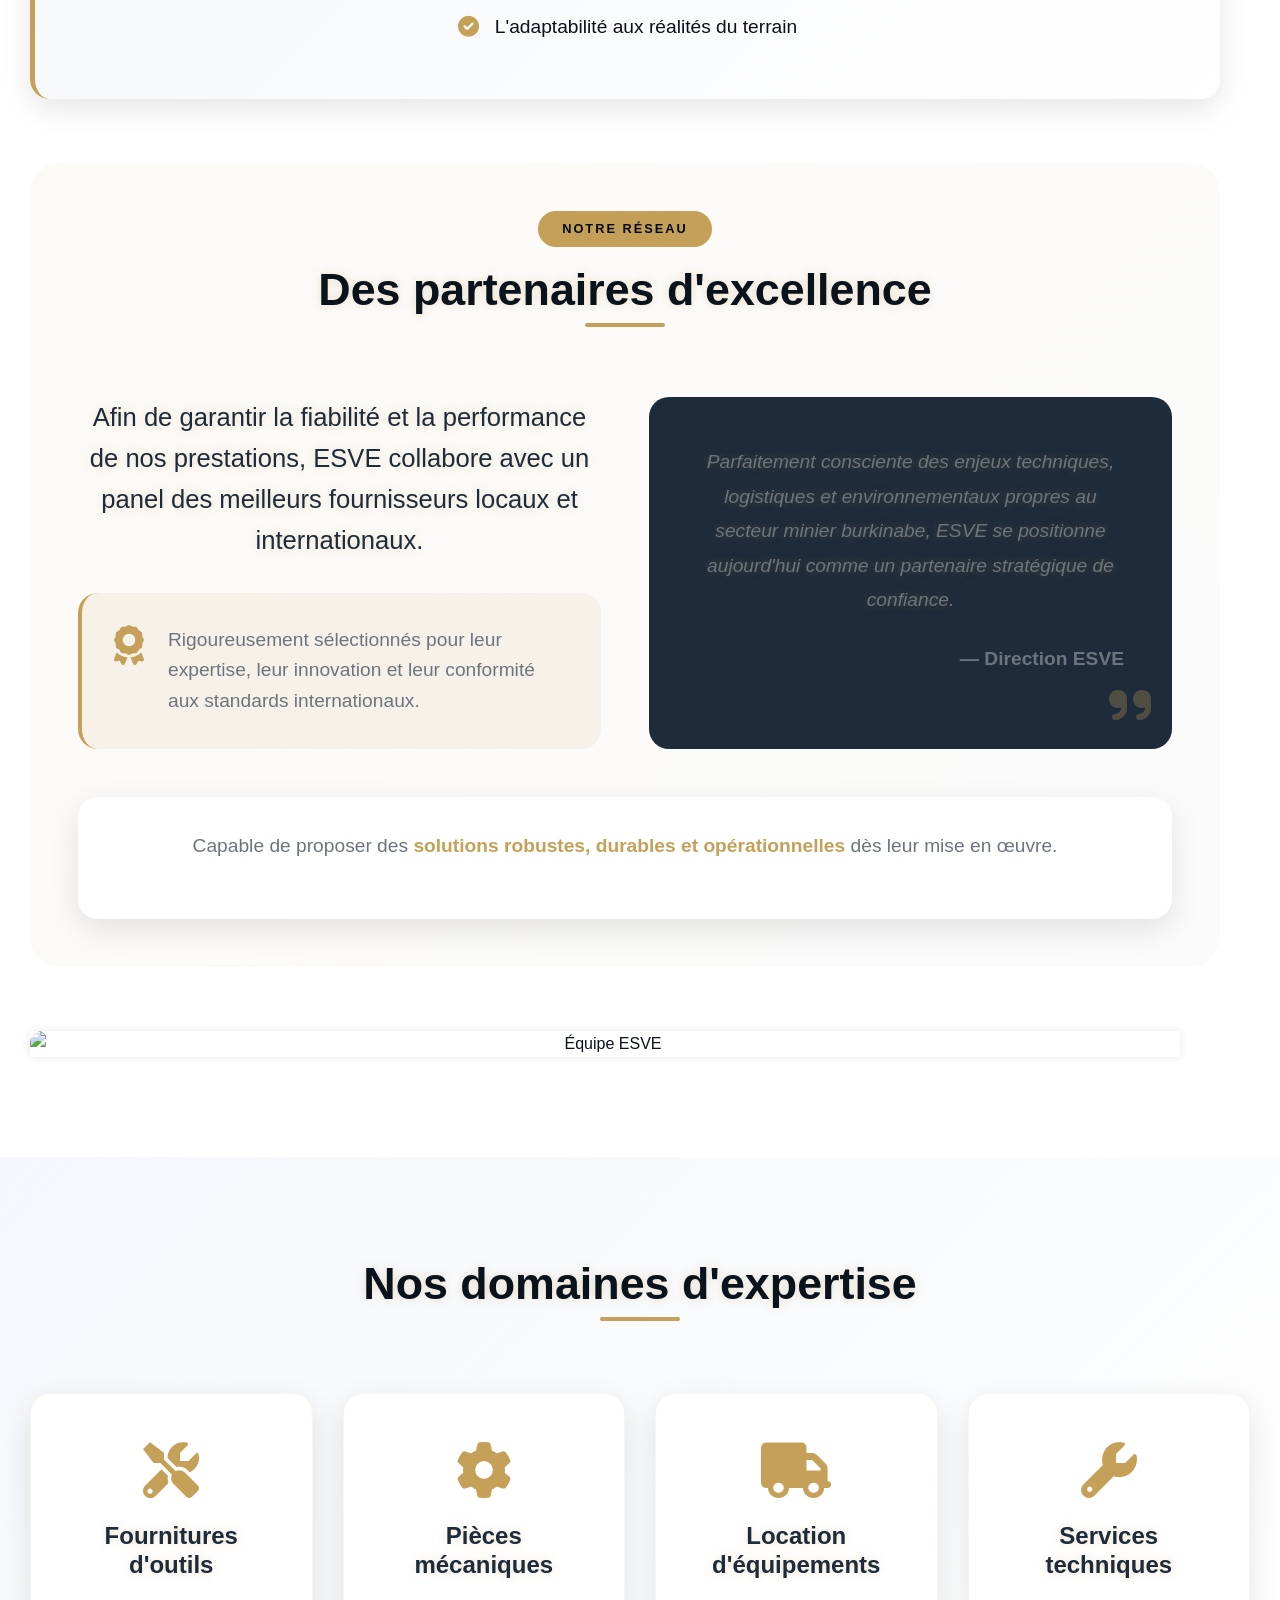
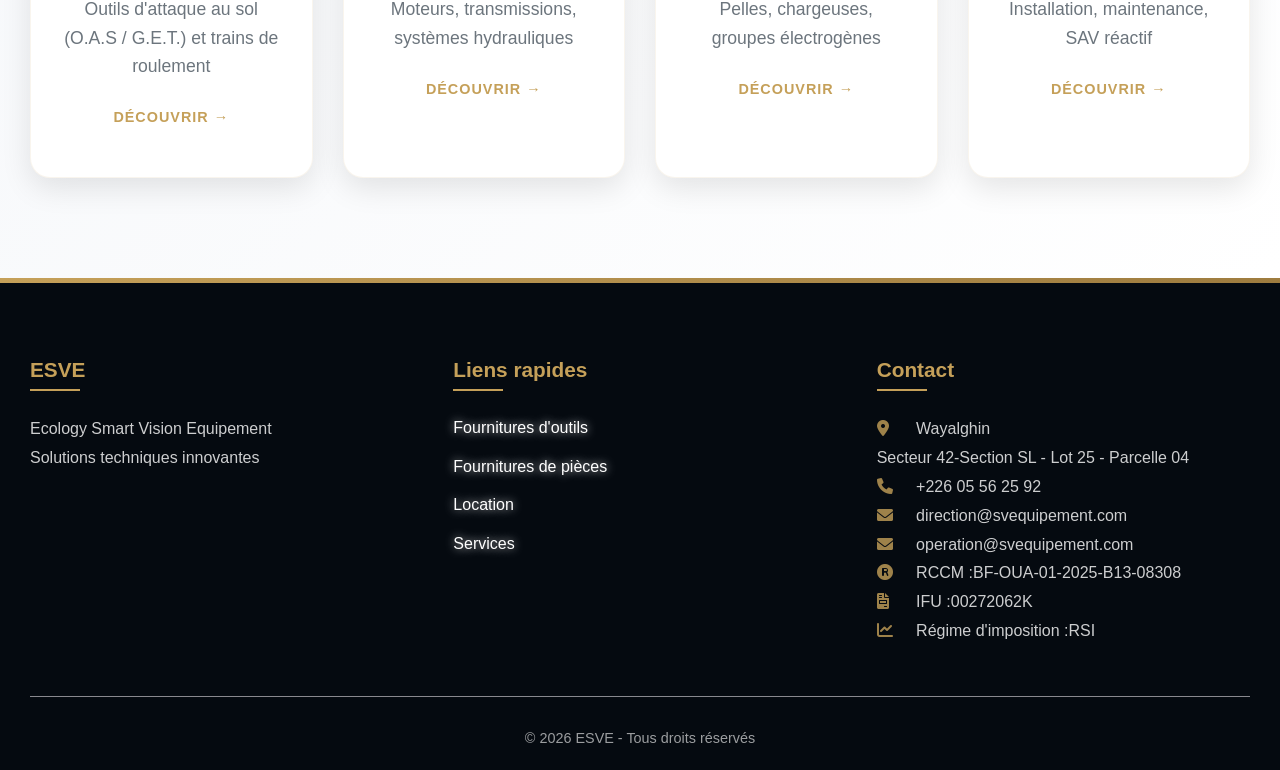
==== commit 6fd694f0: "Add files via upload" ====
--- a/index.html
+++ b/index.html
@@ -12,13 +12,13 @@
     <nav class="navbar">
         <div class="nav-container">
             <div class="logo">
-                <img src="Image1.jpg" alt="ESVE Logo" id="company-logo">
+                <img src="images/Image1.jpg" alt="ESVE Logo" id="company-logo">
                 <span class="company-name">ESVE</span>
             </div>
             <ul class="nav-menu">
                 <li><a href="index.html" class="active">Accueil</a></li>
-                <li><a href="outils.html">Fournitures d'outils</a></li>
-                <li><a href="pieces.html">Fournitures de pièces</a></li>
+                <li><a href="outils.html">OAS/TDR</a></li>
+                <li><a href="pieces.html">Pièces/Composants</a></li>
                 <li><a href="location.html">Location</a></li>
                 <li><a href="services.html">Services</a></li>
                 <li><a href="contact.html">Contact</a></li>
@@ -32,6 +32,12 @@
     </nav>
 <br>
 <br>
+<br>
+<br>
+<br>
+<br>
+<br>
+
     <!-- Hero Section -->
     <section class="hero">
         <div class="hero-content">
@@ -93,7 +99,7 @@
     </div>
 </div>
                 <div class="presentation-image">
-                    <img src="unnamed.jpg" alt="Équipe ESVE" class="image-centree">
+                    <img src="images/unnamed.jpg" alt="Équipe ESVE" class="image-centree">
                 </div>
             </div>
         </div>
@@ -154,6 +160,7 @@
                     <p><i class="fas fa-map-marker-alt"></i> Wayalghin<br>Secteur 42-Section SL - Lot 25 - Parcelle 04</p>
                     <p><i class="fas fa-phone"></i> +226 05 56 25 92</p>
                     <p><i class="fas fa-envelope"></i> direction@svequipement.com</p>
+                    <p><i class="fas fa-envelope"></i> operation@svequipement.com</p>
                     <p><i class="fas fa-registered"></i> RCCM :BF-OUA-01-2025-B13-08308</p>
                     <p><i class="fas fa-file-invoice"></i> IFU :00272062K</p>
                     <p><i class="fas fa-chart-line"></i> Régime d'imposition :RSI</p>
--- a/style.css
+++ b/style.css
@@ -120,8 +120,8 @@
 }
 
 #company-logo {
-    height: 60px;
-    width: 60px;
+    height: 150px;
+    width: 150px;
     border-radius: 50%; /* Logo circulaire */
     object-fit: cover; /* Pour que l'image remplisse bien le cercle */
     border: 2px solid var(--primary);
@@ -674,6 +674,7 @@
     border-radius: 15px;
     box-shadow: var(--shadow);
     transition: var(--transition);
+    border: 4px;
 }
 
 .product-gallery img:hover {
@@ -916,7 +917,7 @@
 .footer-bottom {
     text-align: center;
     padding-top: 30px;
-    border-top: 1px solid rgba(197, 160, 89, 0.2);
+    border-top: 1px solid rgba(244, 240, 245, 0.922);
     opacity: 0.6;
     font-size: 0.9rem;
 }
@@ -1112,6 +1113,28 @@
     }
 }
 
+/* ===== TEXTES BRILLANTS ===== */
+/* Liens du footer : blanc pur avec ombre brillante */
+.footer-section a {
+    color: #ffffff !important;
+    text-shadow: 0 0 10px rgba(255, 255, 255, 0.8);
+    opacity: 1 !important; /* supprime l'assombrissement */
+}
+
+/* Bouton "Demander une intervention" dans la zone de contact */
+.contact-prompt .cta-button {
+    color: #ffffff;
+    text-shadow: 0 0 15px rgba(255, 255, 255, 0.9);
+    background: transparent;
+    border: 2px solid #ffffff;
+    transition: all 0.3s ease;
+}
+
+.contact-prompt .cta-button:hover {
+    background: rgba(255, 255, 255, 0.1);
+    transform: scale(1.05);
+}
+
 /* ===== RESPONSIVE ===== */
 @media (max-width: 1200px) {
     h1 {
@@ -1243,4 +1266,317 @@
     .brands li {
         text-align: center;
     }
+}
+
+/* ===== VIDÉO DANS LA PAGE SERVICE ===== */
+.service-video {
+    width: 100%;
+    max-width: 900px;        /* même taille que l'image que tu voulais */
+    height: 500px;
+    object-fit: cover;
+    border-radius: 50px;     /* bords très arrondis, comme demandé */
+    display: block;
+    margin: 30px auto;       /* centrée */
+    box-shadow: 0 20px 40px rgba(0, 0, 0, 0.2);
+    transition: transform 0.3s ease;
+}
+
+.service-video:hover {
+    transform: scale(1.02);
+}
+
+/* Pour mobile : un peu moins arrondi */
+@media (max-width: 768px) {
+    .service-video {
+        border-radius: 30px;
+        margin: 20px auto;
+    }
+}
+
+
+
+/* Grille de location */
+.rental-grid {
+    display: grid;
+    grid-template-columns: repeat(auto-fit, minmax(300px, 1fr));
+    gap: 2rem;
+    margin: 3rem 0;
+}
+
+.rental-card {
+    background: #fff;
+    border-radius: 16px;
+    overflow: hidden;
+    box-shadow: 0 10px 30px rgba(0,0,0,0.08);
+    transition: transform 0.3s, box-shadow 0.3s;
+    position: relative;
+    padding-bottom: 1.5rem;
+}
+
+.rental-card:hover {
+    transform: translateY(-8px);
+    box-shadow: 0 20px 40px rgba(0,0,0,0.15);
+}
+
+.rental-image {
+    width: 100%;
+    height: 200px;
+    overflow: hidden;
+}
+
+.rental-image img {
+    width: 100%;
+    height: 100%;
+    object-fit: cover;
+    transition: transform 0.5s;
+    border: 4px;
+}
+
+.rental-card:hover .rental-image img {
+    transform: scale(1.05);
+}
+
+.rental-icon {
+    position: absolute;
+    top: 160px; /* à cheval sur l'image */
+    right: 20px;
+    background: #c99b3b;
+    color: white;
+    width: 60px;
+    height: 60px;
+    border-radius: 50%;
+    display: flex;
+    align-items: center;
+    justify-content: center;
+    font-size: 2rem;
+    box-shadow: 0 5px 15px rgba(0,0,0,0.2);
+    border: 3px solid white;
+}
+
+.rental-card h3 {
+    font-size: 1.6rem;
+    margin: 2.5rem 1rem 0.5rem 1rem;
+    color: #0f3b4f;
+    line-height: 1.3;
+}
+
+.rental-card p {
+    margin: 0 1rem 1.5rem 1rem;
+    color: #4a5e6b;
+    font-size: 1rem;
+    line-height: 1.5;
+}
+
+/* Responsive */
+@media (max-width: 768px) {
+    .rental-icon {
+        width: 50px;
+        height: 50px;
+        font-size: 1.5rem;
+        top: 150px;
+        right: 15px;
+    }
+    .rental-card h3 {
+        font-size: 1.4rem;
+        margin-top: 2rem;
+    }
+}
+
+/* Intro text */
+.intro-text {
+    font-size: 1.2rem;
+    text-align: center;
+    max-width: 800px;
+    margin: 0 auto 2rem;
+    color: #2c3e50;
+}
+
+/* Grille des pièces */
+.pieces-grid {
+    display: grid;
+    grid-template-columns: repeat(auto-fit, minmax(280px, 1fr));
+    gap: 2rem;
+    margin: 3rem 0;
+}
+
+.piece-card {
+    background: #fff;
+    border-radius: 16px;
+    overflow: hidden;
+    box-shadow: 0 10px 30px rgba(0,0,0,0.08);
+    transition: transform 0.3s, box-shadow 0.3s;
+    position: relative;
+    padding-bottom: 1.5rem;
+}
+
+.piece-card:hover {
+    transform: translateY(-8px);
+    box-shadow: 0 20px 40px rgba(0,0,0,0.15);
+}
+
+.piece-image {
+    width: 100%;
+    height: 200px;
+    overflow: hidden;
+    background-color: #f5f5f5;
+}
+
+.piece-image img {
+    width: 100%;
+    height: 100%;
+    object-fit: cover;
+    display: block;
+    transition: transform 0.5s;
+    border: #b8862c;
+}
+
+.piece-card:hover .piece-image img {
+    transform: scale(1.05);
+}
+
+.piece-icon {
+    position: absolute;
+    top: 160px; /* Ajustez selon la hauteur de l'image */
+    right: 20px;
+    background: #c99b3b;
+    color: white;
+    width: 60px;
+    height: 60px;
+    border-radius: 50%;
+    display: flex;
+    align-items: center;
+    justify-content: center;
+    font-size: 2rem;
+    box-shadow: 0 5px 15px rgba(0,0,0,0.2);
+    border: 3px solid white;
+}
+
+.piece-card h3 {
+    font-size: 1.6rem;
+    margin: 2.5rem 1rem 0.5rem 1rem;
+    color: #0f3b4f;
+    line-height: 1.3;
+}
+
+.piece-card p {
+    margin: 0 1rem 1.5rem 1rem;
+    color: #4a5e6b;
+    font-size: 1rem;
+    line-height: 1.5;
+}
+
+/* Section Garantie */
+.guarantee-section {
+    display: flex;
+    align-items: center;
+    gap: 2rem;
+    background: #c99b3b;
+    border-radius: 20px;
+    padding: 2rem;
+    margin: 3rem auto;
+    max-width: 900px;
+    border: 1px solid #c99b3b;
+}
+
+.guarantee-text {
+    flex: 2;
+    text-align: left;
+}
+
+.guarantee-text i {
+    font-size: 3rem;
+    color: #312a1a;
+    margin-bottom: 1rem;
+}
+
+.guarantee-text h3 {
+    font-size: 2rem;
+    color: #0f3b4f;
+    margin-bottom: 0.5rem;
+}
+
+.guarantee-text p {
+    font-size: 1.2rem;
+    color: #333;
+    line-height: 1.6;
+}
+
+.guarantee-image {
+    flex: 1;
+    text-align: center;
+}
+
+.guarantee-image img {
+    width: 150px;              
+    height: 150px;             
+    object-fit: cover;        
+    border-radius: 50%;       
+    border: 3px solid #c99b3b; 
+}
+
+/* Marques */
+.brands {
+    margin-top: 3rem;
+    text-align: center;
+}
+
+.brands ul {
+    list-style: none;
+    display: flex;
+    flex-wrap: wrap;
+    justify-content: center;
+    gap: 2rem;
+    font-size: 1.3rem;
+    font-weight: 600;
+    color: #0f3b4f;
+}
+
+.brands li {
+    background: #c99b3b;
+    padding: 0.5rem 1.5rem;
+    border-radius: 30px;
+}
+
+/* Bouton de contact */
+.contact-prompt {
+    text-align: center;
+    margin: 4rem 0 2rem;
+}
+
+.cta-button {
+    display: inline-block;
+    padding: 1rem 2.5rem;
+    background: #c99b3b;
+    color: #fff;
+    border-radius: 50px;
+    text-decoration: none;
+    font-weight: 600;
+    font-size: 1.2rem;
+    transition: background 0.3s;
+}
+
+.cta-button:hover {
+    background: #b8862c;
+}
+
+/* Responsive */
+@media (max-width: 768px) {
+    .guarantee-section {
+        flex-direction: column;
+        text-align: center;
+    }
+    .guarantee-text {
+        text-align: center;
+    }
+    .piece-icon {
+        width: 50px;
+        height: 50px;
+        font-size: 1.5rem;
+        top: 150px;
+        right: 15px;
+    }
+    .piece-card h3 {
+        font-size: 1.4rem;
+        margin-top: 2rem;
+    }
 }
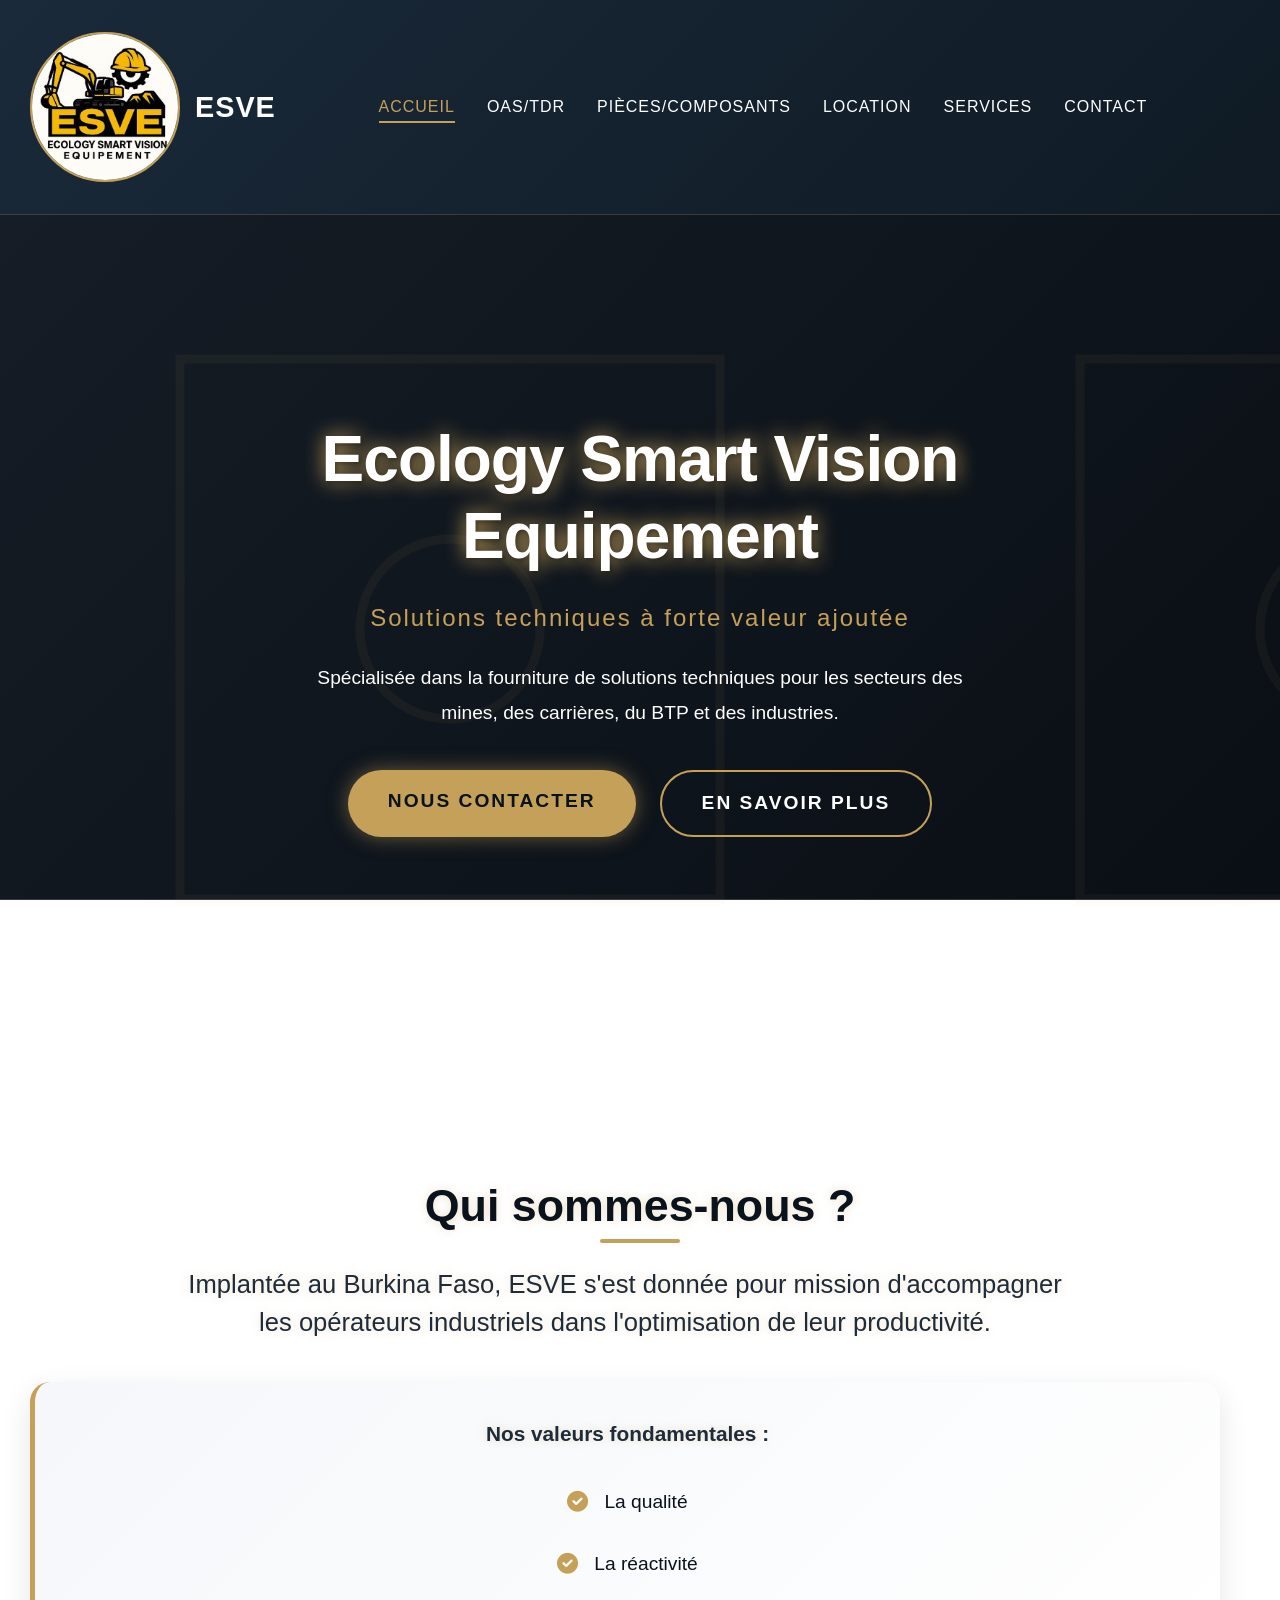
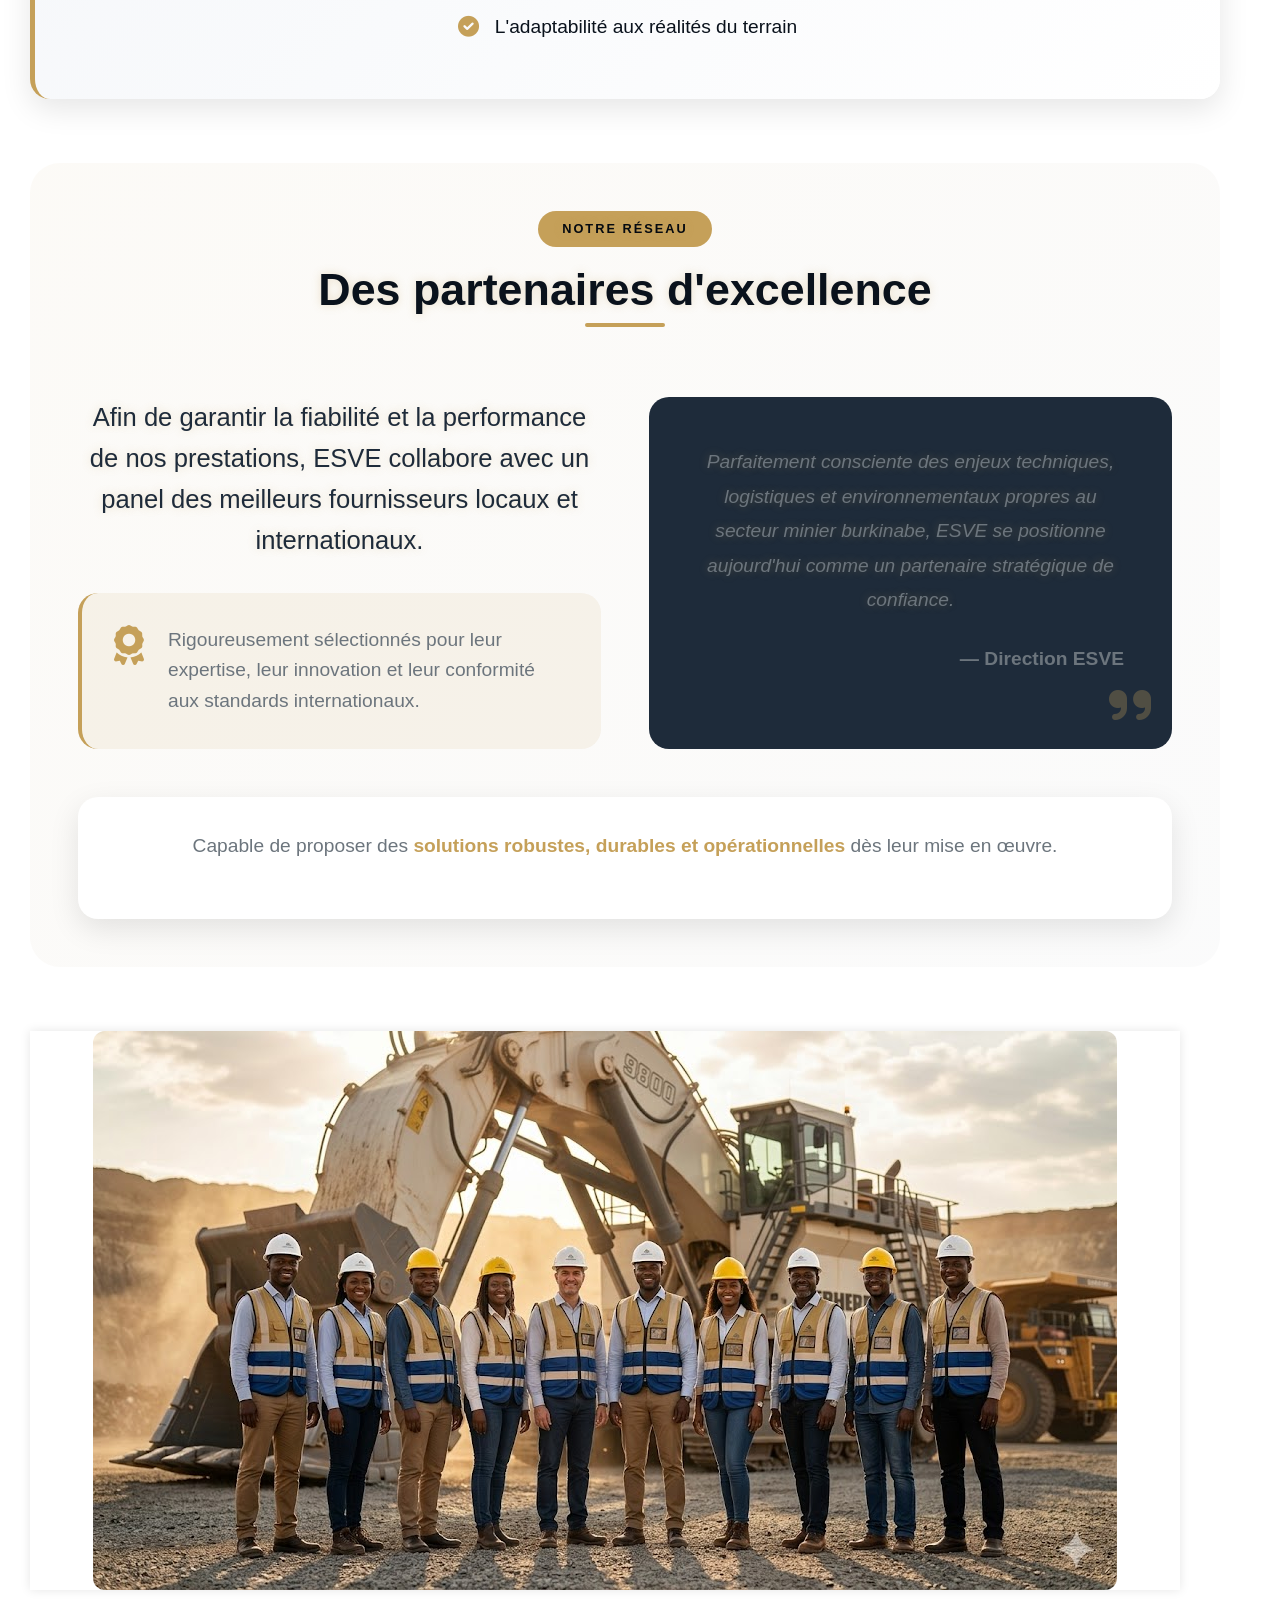
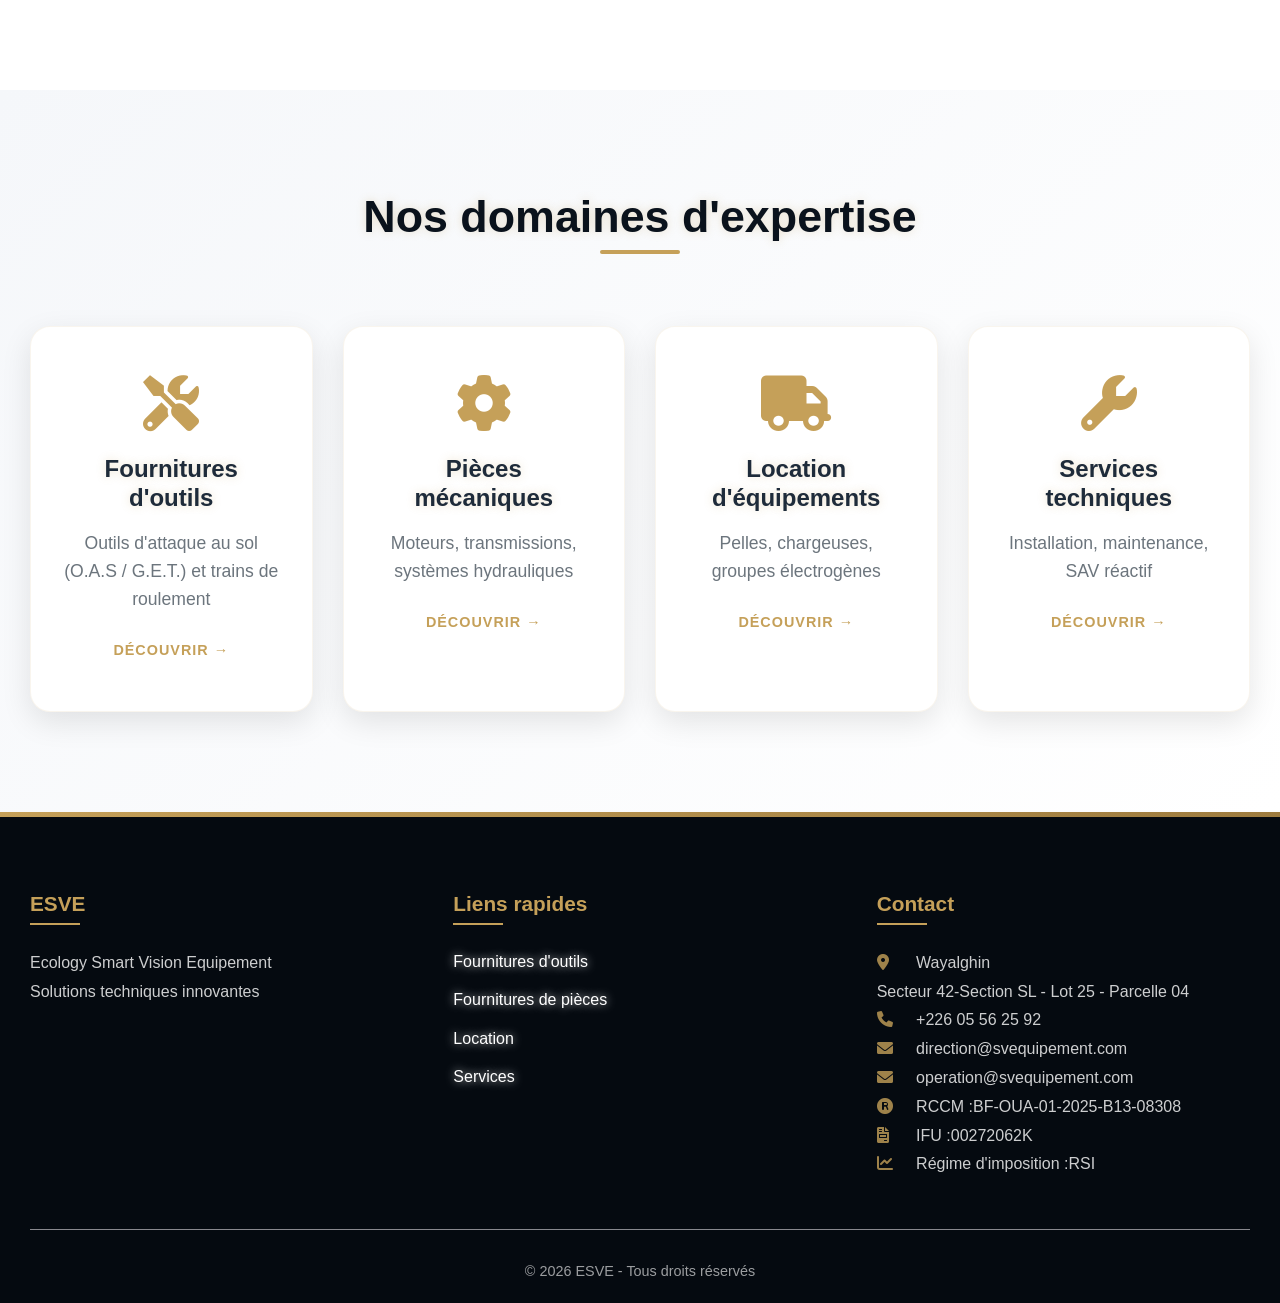
==== commit bafe9684: "Add files via upload" ====
--- a/index.html
+++ b/index.html
@@ -12,7 +12,7 @@
     <nav class="navbar">
         <div class="nav-container">
             <div class="logo">
-                <img src="images/Image1.jpg" alt="ESVE Logo" id="company-logo">
+                <img src="Image1.jpg" alt="ESVE Logo" id="company-logo">
                 <span class="company-name">ESVE</span>
             </div>
             <ul class="nav-menu">
@@ -99,7 +99,7 @@
     </div>
 </div>
                 <div class="presentation-image">
-                    <img src="images/unnamed.jpg" alt="Équipe ESVE" class="image-centree">
+                    <img src="unnamed.jpg" alt="Équipe ESVE" class="image-centree">
                 </div>
             </div>
         </div>
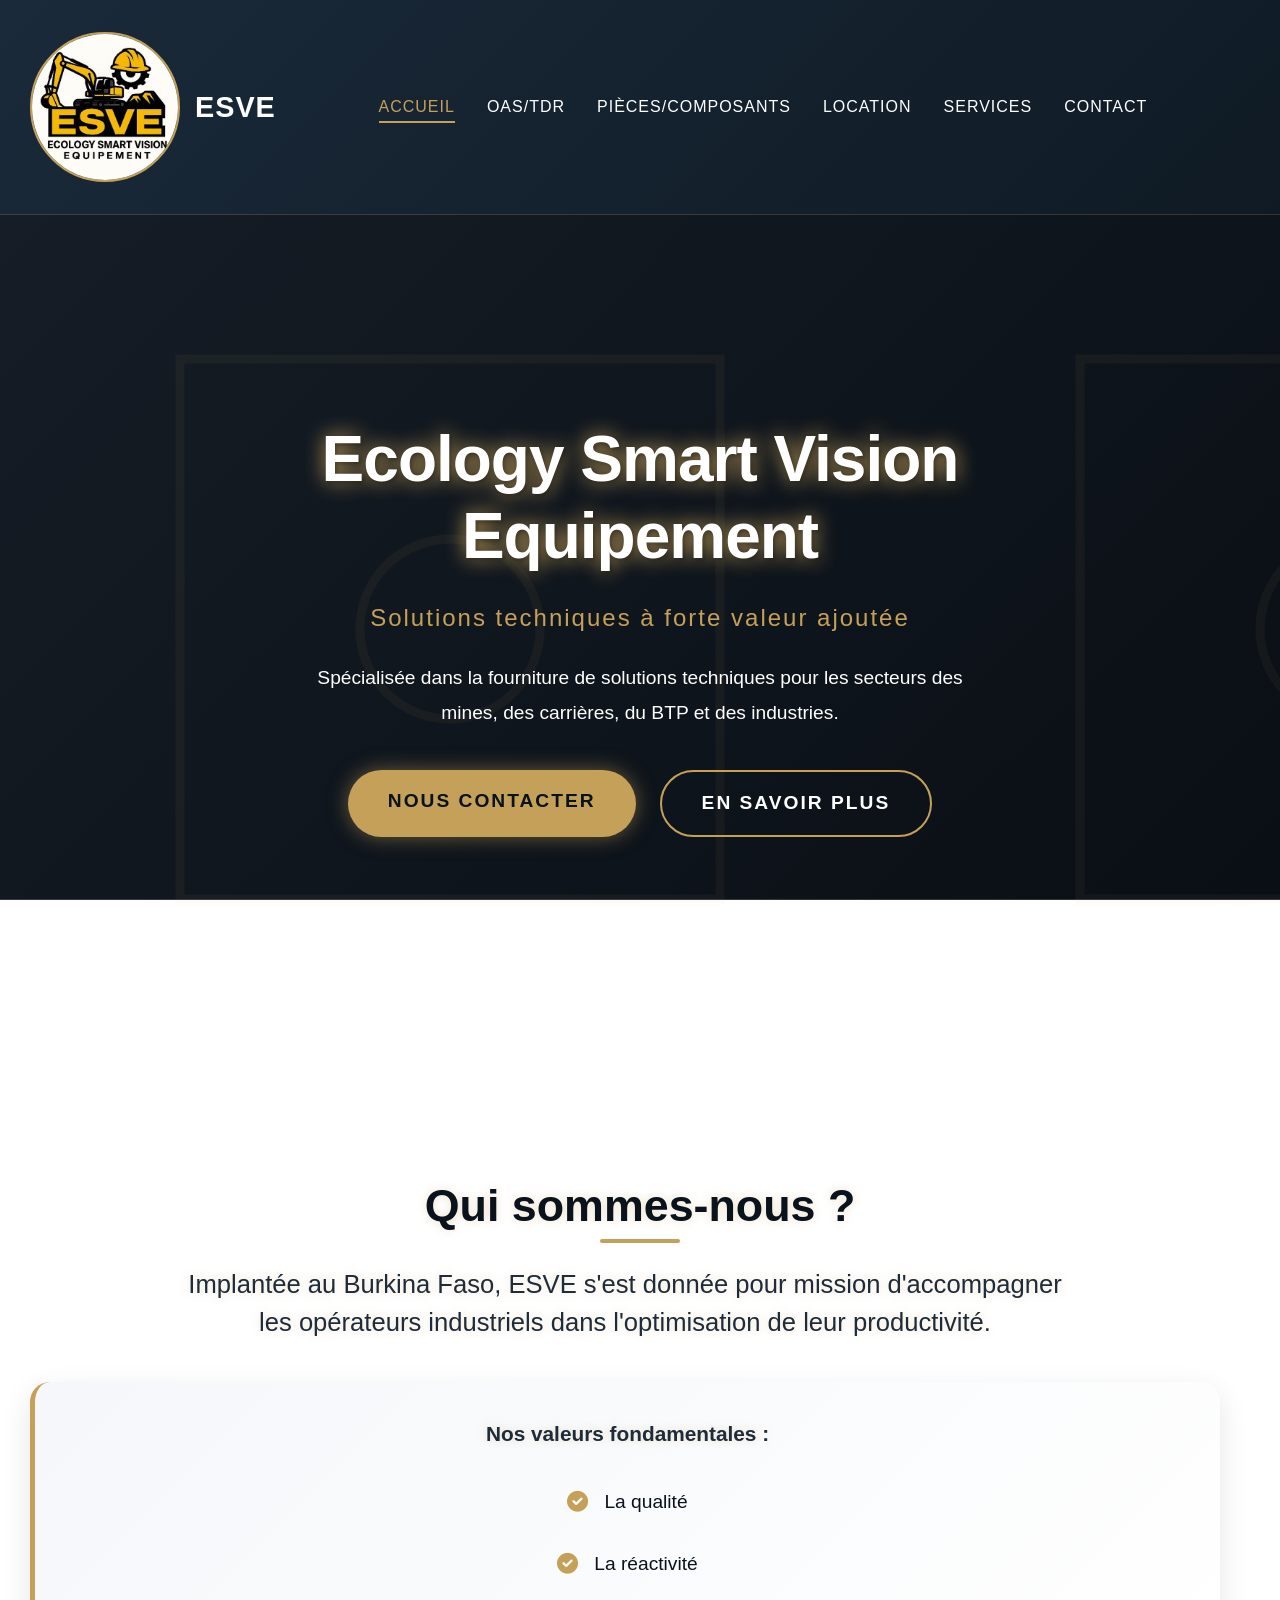
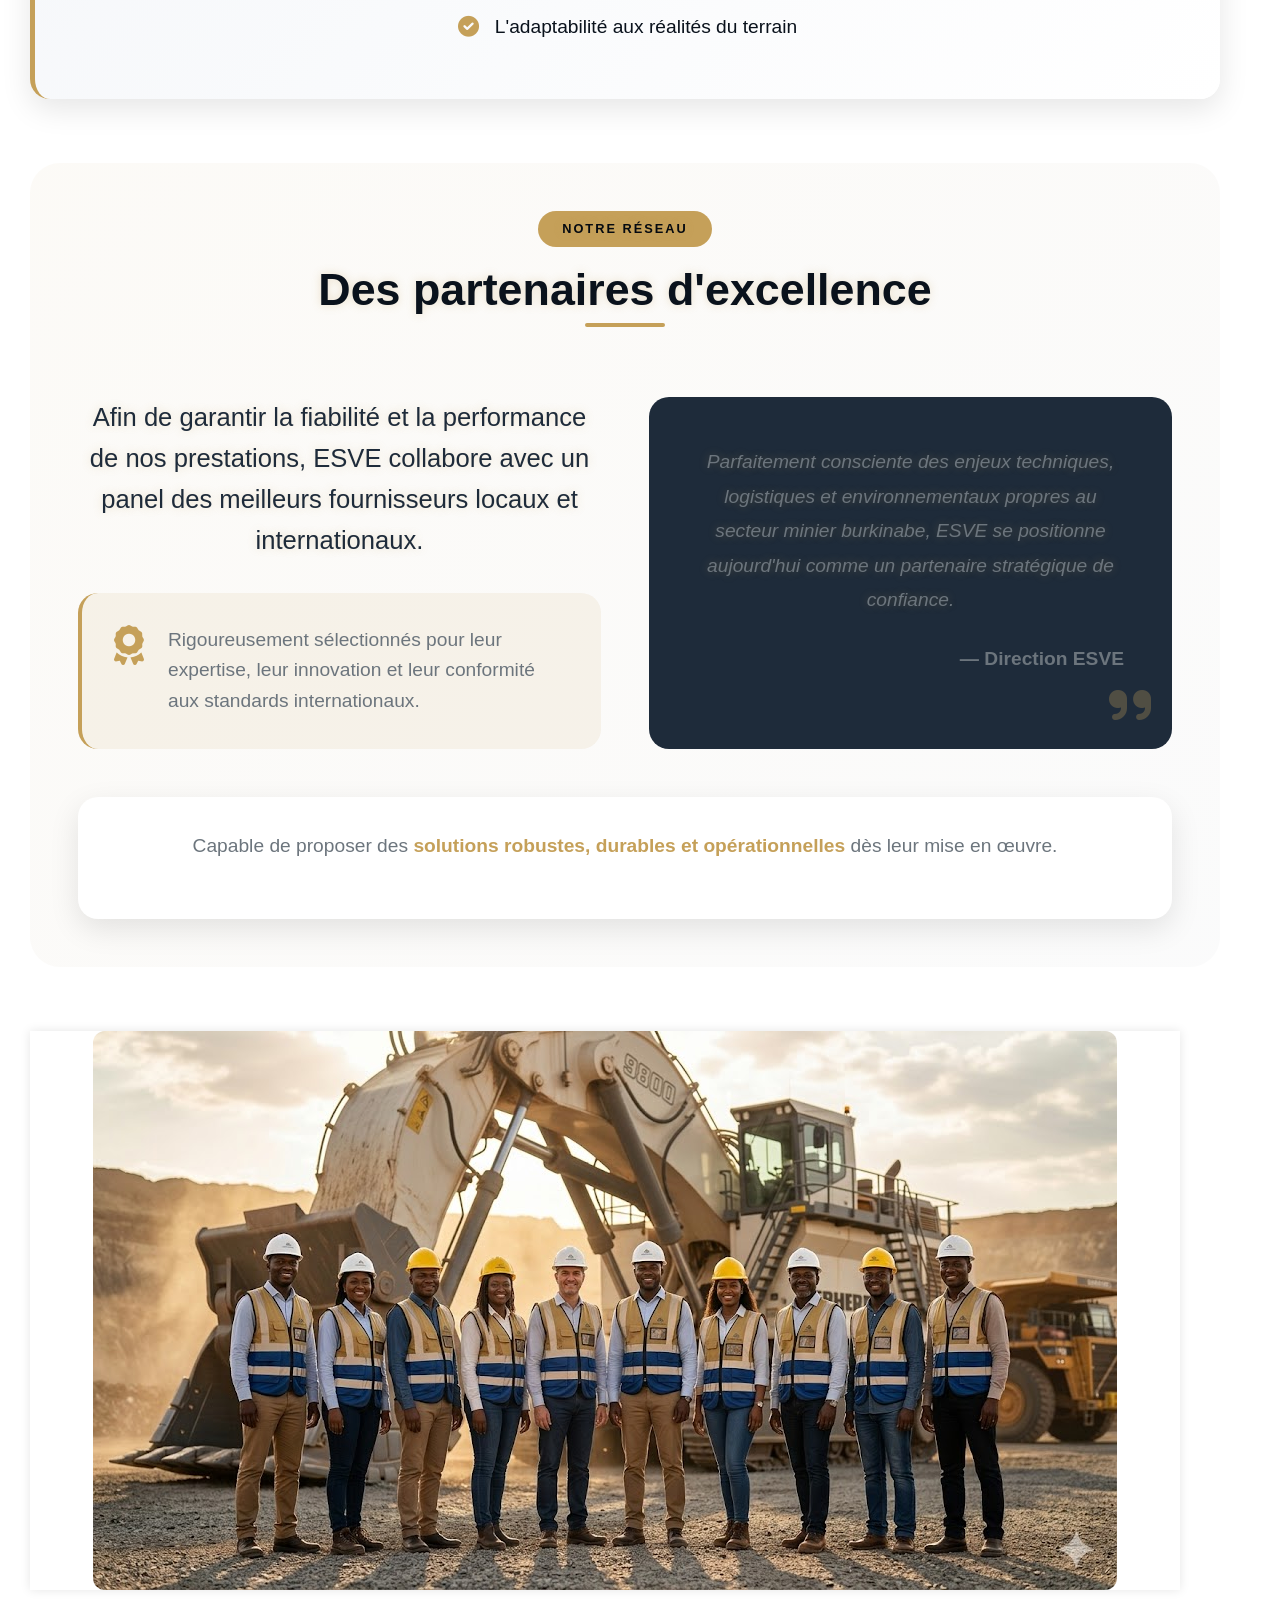
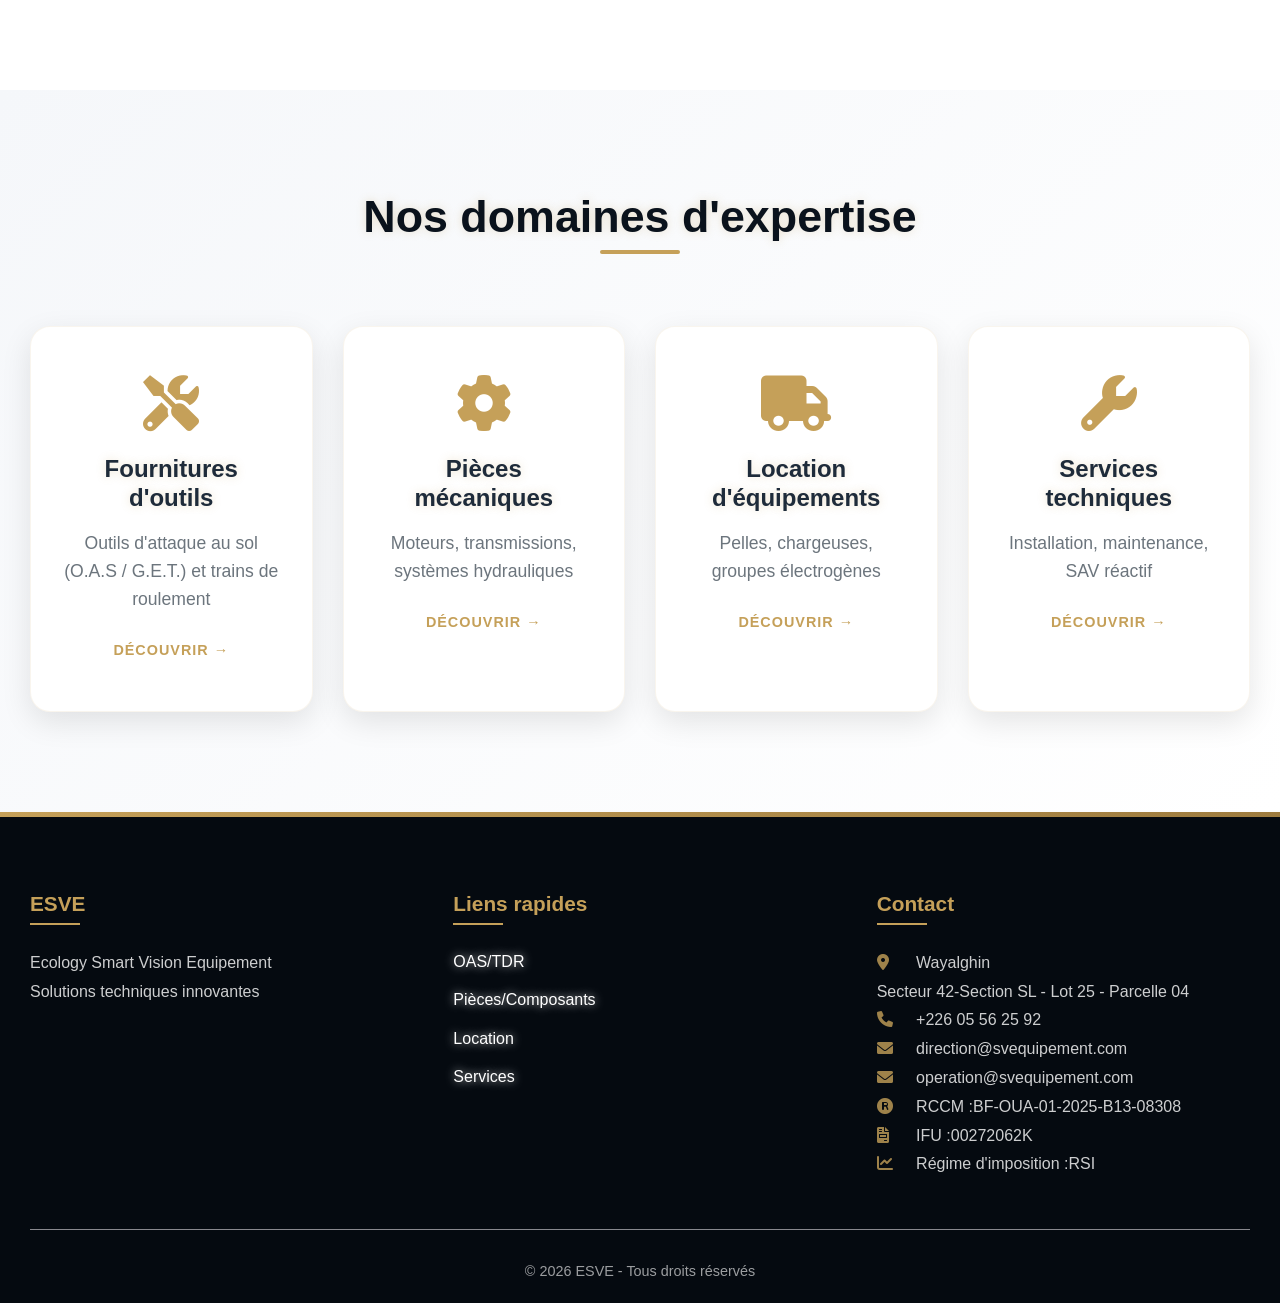
==== commit b9bb1c39: "Add files via upload" ====
--- a/index.html
+++ b/index.html
@@ -149,8 +149,8 @@
                 <div class="footer-section">
                     <h4>Liens rapides</h4>
                     <ul>
-                        <li><a href="outils.html">Fournitures d'outils</a></li>
-                        <li><a href="pieces.html">Fournitures de pièces</a></li>
+                        <li><a href="outils.html">OAS/TDR</a></li>
+                        <li><a href="pieces.html">Pièces/Composants</a></li>
                         <li><a href="location.html">Location</a></li>
                         <li><a href="services.html">Services</a></li>
                     </ul>
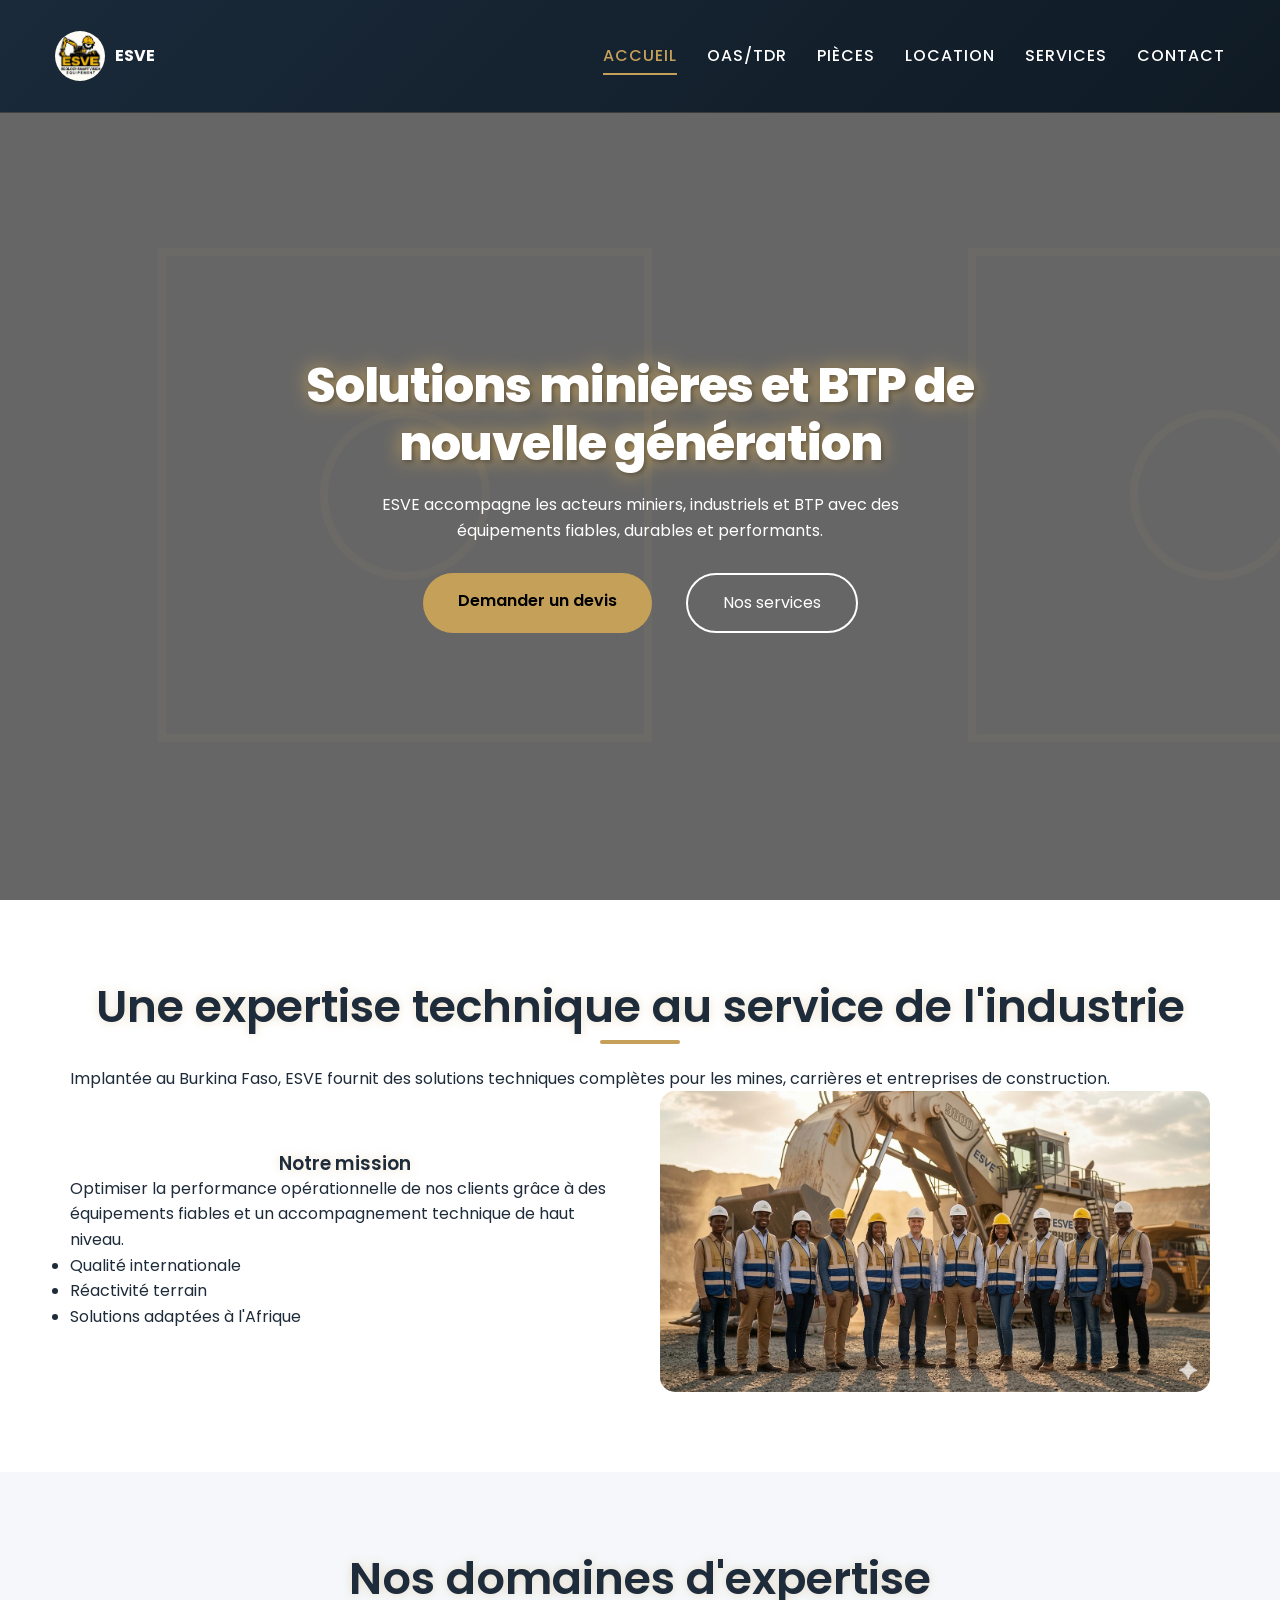
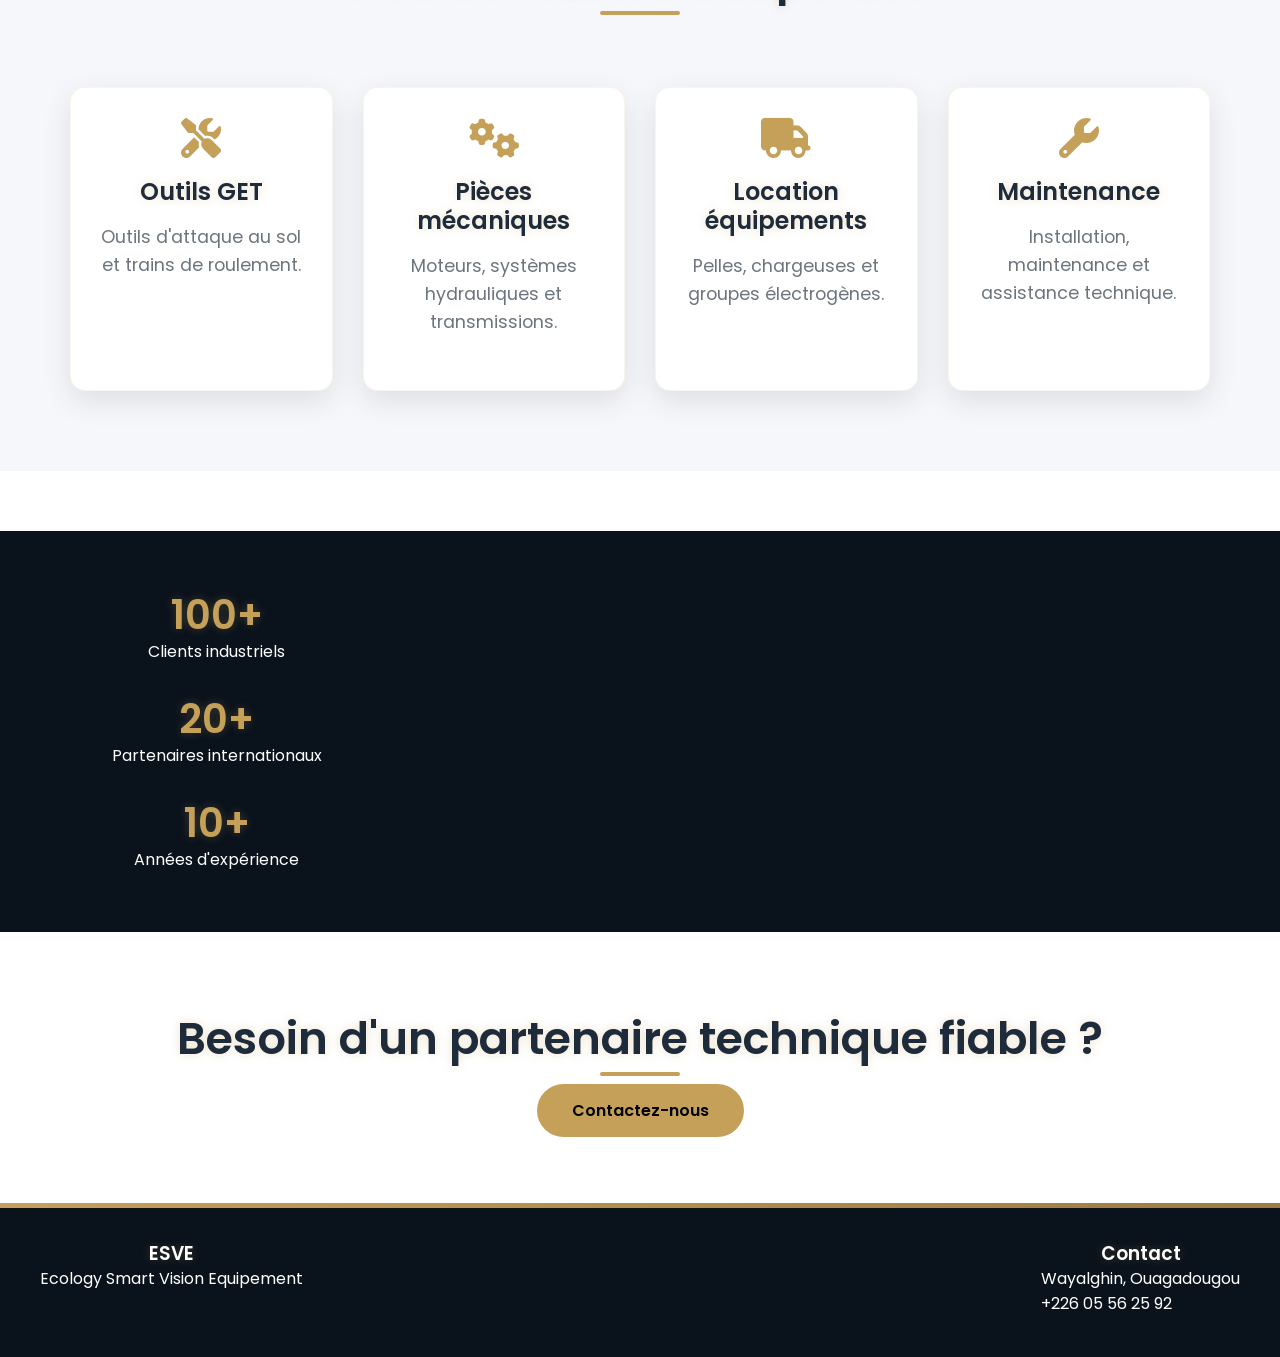
==== commit d5eb72e7: "Add files via upload" ====
--- a/index.html
+++ b/index.html
@@ -1,177 +1,267 @@
 <!DOCTYPE html>
 <html lang="fr">
+
 <head>
-    <meta charset="UTF-8">
-    <meta name="viewport" content="width=device-width, initial-scale=1.0">
-    <title>ESVE - Accueil</title>
-    <link rel="stylesheet" href="style.css">
-    <link rel="stylesheet" href="https://cdnjs.cloudflare.com/ajax/libs/font-awesome/6.0.0/css/all.min.css">
+<meta charset="UTF-8">
+<meta name="viewport" content="width=device-width, initial-scale=1.0">
+
+<title>ESVE | Solutions minières et BTP au Burkina Faso</title>
+
+<meta name="description" content="ESVE fournit des solutions techniques pour mines, carrières et BTP : outils GET, pièces mécaniques, location d'équipements et services techniques.">
+
+<meta name="keywords" content="ESVE Burkina Faso, équipements miniers, pièces BTP, location pelle chargeuse Burkina">
+
+<meta name="author" content="ESVE">
+
+<link rel="stylesheet" href="style.css">
+
+<link rel="preconnect" href="https://fonts.googleapis.com">
+<link rel="preconnect" href="https://fonts.gstatic.com" crossorigin>
+
+<link href="https://fonts.googleapis.com/css2?family=Poppins:wght@300;400;500;600;700;800&display=swap" rel="stylesheet">
+
+<link rel="stylesheet"
+href="https://cdnjs.cloudflare.com/ajax/libs/font-awesome/6.5.0/css/all.min.css">
+
 </head>
+
 <body>
-    <!-- Navigation -->
-    <nav class="navbar">
-        <div class="nav-container">
-            <div class="logo">
-                <img src="Image1.jpg" alt="ESVE Logo" id="company-logo">
-                <span class="company-name">ESVE</span>
-            </div>
-            <ul class="nav-menu">
-                <li><a href="index.html" class="active">Accueil</a></li>
-                <li><a href="outils.html">OAS/TDR</a></li>
-                <li><a href="pieces.html">Pièces/Composants</a></li>
-                <li><a href="location.html">Location</a></li>
-                <li><a href="services.html">Services</a></li>
-                <li><a href="contact.html">Contact</a></li>
-            </ul>
-            <div class="hamburger">
-                <span></span>
-                <span></span>
-                <span></span>
-            </div>
-        </div>
-    </nav>
-<br>
-<br>
-<br>
-<br>
-<br>
-<br>
-<br>
-
-    <!-- Hero Section -->
-    <section class="hero">
-        <div class="hero-content">
-            <h1>Ecology Smart Vision Equipement</h1>
-            <p class="subtitle">Solutions techniques à forte valeur ajoutée</p>
-            <div class="hero-description">
-                <p>Spécialisée dans la fourniture de solutions techniques pour les secteurs des mines, des carrières, du BTP et des industries.</p>
-            </div>
-            <div class="hero-buttons">
-                <a href="contact.html" class="cta-button primary">Nous contacter</a>
-                <a href="#presentation" class="cta-button secondary">En savoir plus</a>
-            </div>
-        </div>
-    </section>
-
-    <!-- Présentation détaillée -->
-    <section id="presentation" class="presentation-section">
-        <div class="container">
-            <h2>Qui sommes-nous ?</h2>
-            <div class="presentation-content">
-                <div class="presentation-text">
-                    <p class="lead">Implantée au Burkina Faso, ESVE s'est donnée pour mission d'accompagner les opérateurs industriels dans l'optimisation de leur productivité.</p>
-                    
-                    <div class="values">
-                        <h3>Nos valeurs fondamentales :</h3>
-                        <ul>
-                            <li><i class="fas fa-check-circle"></i> La qualité</li>
-                            <li><i class="fas fa-check-circle"></i> La réactivité</li>
-                            <li><i class="fas fa-check-circle"></i> L'adaptabilité aux réalités du terrain</li>
-                        </ul>
-                    </div>
-
-                    <!-- Section Partenaires et Engagements -->
-<div class="engagement-section">
-    <div class="engagement-header">
-        <span class="section-tag">Notre réseau</span>
-        <h2>Des partenaires d'excellence</h2>
-    </div>
-    
-    <div class="engagement-content">
-        <div class="engagement-text">
-            <p class="lead">Afin de garantir la fiabilité et la performance de nos prestations, ESVE collabore avec un panel des meilleurs fournisseurs locaux et internationaux.</p>
-            
-            <div class="highlight-box">
-                <i class="fas fa-award"></i>
-                <p>Rigoureusement sélectionnés pour leur expertise, leur innovation et leur conformité aux standards internationaux.</p>
-            </div>
-        </div>
-        
-        <div class="engagement-quote">
-            <i class="fas fa-quote-right"></i>
-            <p class="quote-text">Parfaitement consciente des enjeux techniques, logistiques et environnementaux propres au secteur minier burkinabe, ESVE se positionne aujourd'hui comme un partenaire stratégique de confiance.</p>
-            <p class="quote-author">— Direction ESVE</p>
-        </div>
-    </div>
-    
-    <div class="engagement-footer">
-        <p>Capable de proposer des <span class="highlight">solutions robustes, durables et opérationnelles</span> dès leur mise en œuvre.</p>
-    </div>
-</div>
-                <div class="presentation-image">
-                    <img src="unnamed.jpg" alt="Équipe ESVE" class="image-centree">
-                </div>
-            </div>
-        </div>
-    </section>
-
-    <!-- Services en bref -->
-    <section class="services-overview">
-        <div class="container">
-            <h2>Nos domaines d'expertise</h2>
-            <div class="services-grid">
-                <a href="outils.html" class="service-card">
-                    <i class="fas fa-tools"></i>
-                    <h3>Fournitures d'outils</h3>
-                    <p>Outils d'attaque au sol (O.A.S / G.E.T.) et trains de roulement</p>
-                    <span class="card-link">Découvrir →</span>
-                </a>
-                <a href="pieces.html" class="service-card">
-                    <i class="fas fa-cog"></i>
-                    <h3>Pièces mécaniques</h3>
-                    <p>Moteurs, transmissions, systèmes hydrauliques</p>
-                    <span class="card-link">Découvrir →</span>
-                </a>
-                <a href="location.html" class="service-card">
-                    <i class="fas fa-truck"></i>
-                    <h3>Location d'équipements</h3>
-                    <p>Pelles, chargeuses, groupes électrogènes</p>
-                    <span class="card-link">Découvrir →</span>
-                </a>
-                <a href="services.html" class="service-card">
-                    <i class="fas fa-wrench"></i>
-                    <h3>Services techniques</h3>
-                    <p>Installation, maintenance, SAV réactif</p>
-                    <span class="card-link">Découvrir →</span>
-                </a>
-            </div>
-        </div>
-    </section>
-
-    <!-- Footer -->
-    <footer>
-        <div class="container">
-            <div class="footer-content">
-                <div class="footer-section">
-                    <h4>ESVE</h4>
-                    <p>Ecology Smart Vision Equipement<br>Solutions techniques innovantes</p>
-                </div>
-                <div class="footer-section">
-                    <h4>Liens rapides</h4>
-                    <ul>
-                        <li><a href="outils.html">OAS/TDR</a></li>
-                        <li><a href="pieces.html">Pièces/Composants</a></li>
-                        <li><a href="location.html">Location</a></li>
-                        <li><a href="services.html">Services</a></li>
-                    </ul>
-                </div>
-                <div class="footer-section">
-                    <h4>Contact</h4>
-                    <p><i class="fas fa-map-marker-alt"></i> Wayalghin<br>Secteur 42-Section SL - Lot 25 - Parcelle 04</p>
-                    <p><i class="fas fa-phone"></i> +226 05 56 25 92</p>
-                    <p><i class="fas fa-envelope"></i> direction@svequipement.com</p>
-                    <p><i class="fas fa-envelope"></i> operation@svequipement.com</p>
-                    <p><i class="fas fa-registered"></i> RCCM :BF-OUA-01-2025-B13-08308</p>
-                    <p><i class="fas fa-file-invoice"></i> IFU :00272062K</p>
-                    <p><i class="fas fa-chart-line"></i> Régime d'imposition :RSI</p>
-                </div>
-            </div>
-            <div class="footer-bottom">
-                <p>&copy; 2026 ESVE - Tous droits réservés</p>
-            </div>
-        </div>
-    </footer>
-
-    <script src="script.js"></script>
+
+<!-- NAVBAR -->
+
+<nav class="navbar">
+
+<div class="nav-container">
+
+<div class="logo">
+<img src="Image1.jpg" alt="ESVE Logo">
+<span>ESVE</span>
+</div>
+
+<ul class="nav-menu">
+
+<li><a href="index.html" class="active">Accueil</a></li>
+<li><a href="outils.html">OAS/TDR</a></li>
+<li><a href="pieces.html">Pièces</a></li>
+<li><a href="location.html">Location</a></li>
+<li><a href="services.html">Services</a></li>
+<li><a href="contact.html">Contact</a></li>
+
+</ul>
+
+<div class="hamburger">
+
+<span></span>
+<span></span>
+<span></span>
+
+</div>
+
+</div>
+
+</nav>
+
+
+<!-- HERO -->
+
+<section class="hero">
+
+<div class="hero-content">
+
+<h1>Solutions minières et BTP de nouvelle génération</h1>
+
+<p>
+ESVE accompagne les acteurs miniers, industriels et BTP
+avec des équipements fiables, durables et performants.
+</p>
+
+<div class="hero-buttons">
+
+<a href="contact.html" class="btn-primary">Demander un devis</a>
+
+<a href="#services" class="btn-secondary">Nos services</a>
+
+</div>
+
+</div>
+
+</section>
+
+
+<!-- PRESENTATION -->
+
+<section class="presentation">
+
+<div class="container">
+
+<h2>Une expertise technique au service de l'industrie</h2>
+
+<p class="intro">
+
+Implantée au Burkina Faso, ESVE fournit des solutions
+techniques complètes pour les mines, carrières et
+entreprises de construction.
+
+</p>
+
+<div class="presentation-grid">
+
+<div>
+
+<h3>Notre mission</h3>
+
+<p>
+Optimiser la performance opérationnelle de nos clients
+grâce à des équipements fiables et un accompagnement
+technique de haut niveau.
+</p>
+
+<ul>
+
+<li>Qualité internationale</li>
+<li>Réactivité terrain</li>
+<li>Solutions adaptées à l'Afrique</li>
+
+</ul>
+
+</div>
+
+<img src="image d'équipe.png" alt="Equipe ESVE">
+
+</div>
+
+</div>
+
+</section>
+
+
+<!-- SERVICES -->
+
+<section class="services" id="services">
+
+<div class="container">
+
+<h2>Nos domaines d'expertise</h2>
+
+<div class="services-grid">
+
+<div class="service-card">
+
+<i class="fas fa-tools"></i>
+
+<h3>Outils GET</h3>
+
+<p>Outils d'attaque au sol et trains de roulement.</p>
+
+</div>
+
+<div class="service-card">
+
+<i class="fas fa-cogs"></i>
+
+<h3>Pièces mécaniques</h3>
+
+<p>Moteurs, systèmes hydrauliques et transmissions.</p>
+
+</div>
+
+<div class="service-card">
+
+<i class="fas fa-truck"></i>
+
+<h3>Location équipements</h3>
+
+<p>Pelles, chargeuses et groupes électrogènes.</p>
+
+</div>
+
+<div class="service-card">
+
+<i class="fas fa-wrench"></i>
+
+<h3>Maintenance</h3>
+
+<p>Installation, maintenance et assistance technique.</p>
+
+</div>
+
+</div>
+
+</div>
+
+</section>
+
+
+<!-- STATS -->
+
+<section class="stats">
+
+<div class="container">
+
+<div class="stats-grid">
+
+<div>
+<h3>100+</h3>
+<p>Clients industriels</p>
+</div>
+
+<div>
+<h3>20+</h3>
+<p>Partenaires internationaux</p>
+</div>
+
+<div>
+<h3>10+</h3>
+<p>Années d'expérience</p>
+</div>
+
+</div>
+
+</div>
+
+</section>
+
+
+<!-- CTA -->
+
+<section class="cta">
+
+<h2>Besoin d'un partenaire technique fiable ?</h2>
+
+<a href="contact.html" class="btn-primary">Contactez-nous</a>
+
+</section>
+
+
+<!-- FOOTER -->
+
+<footer>
+
+<div class="footer-container">
+
+<div>
+
+<h3>ESVE</h3>
+
+<p>Ecology Smart Vision Equipement</p>
+
+</div>
+
+<div>
+
+<h3>Contact</h3>
+
+<p>Wayalghin, Ouagadougou</p>
+<p>+226 05 56 25 92</p>
+
+</div>
+
+</div>
+
+</footer>
+
+<script src="script.js"></script>
+
 </body>
+
 </html>
--- a/style.css
+++ b/style.css
@@ -1015,6 +1015,8 @@
     margin-bottom: 1.5rem;
     position: relative;
     z-index: 2;
+    color: #ffffff;
+    text-shadow: 0 0 10px rgb(255, 255, 255 0.8);
 }
 
 .quote-author {
@@ -1068,11 +1070,10 @@
 }
 
 .image-centree {
-    max-width: 100%;     /* L'image ne dépasse pas la largeur du conteneur */
-    height: auto;        /* Maintient les proportions */
-    border-radius: 12px; /* Petites courbes (ajustez selon préférence) */
-    display: inline-block; /* Pour que le conteneur s'ajuste à l'image */
-    /* Alternative si vous voulez un bloc centré avec margin auto :     */
+    max-width: 100%;     
+    height: auto;        
+    border-radius: 12px; 
+    display: inline-block; 
 
     display: block;
     margin-left: auto;
@@ -1436,7 +1437,7 @@
 
 .piece-icon {
     position: absolute;
-    top: 160px; /* Ajustez selon la hauteur de l'image */
+    top: 160px; 
     right: 20px;
     background: #c99b3b;
     color: white;
@@ -1537,7 +1538,6 @@
     border-radius: 30px;
 }
 
-/* Bouton de contact */
 .contact-prompt {
     text-align: center;
     margin: 4rem 0 2rem;
@@ -1559,7 +1559,6 @@
     background: #b8862c;
 }
 
-/* Responsive */
 @media (max-width: 768px) {
     .guarantee-section {
         flex-direction: column;
@@ -1579,4 +1578,274 @@
         font-size: 1.4rem;
         margin-top: 2rem;
     }
+}
+
+.geoloc-link {
+    color: #c99b3b;
+    text-decoration: none;
+}
+.geoloc-link:hover {
+    color: #e0b45c;
+    text-decoration: underline;
+}
+
+
+
+
+
+
+
+
+
+
+
+
+*{
+margin:0;
+padding:0;
+box-sizing:border-box;
+font-family:Poppins;
+}
+
+body{
+background:#ffffff;
+color:#1e2b3a;
+padding-top:90px;
+}
+
+/* NAVBAR */
+
+.navbar{
+position:fixed;
+top:0;
+width:100%;
+background:#0a121c;
+z-index:1000;
+}
+
+.nav-container{
+max-width:1200px;
+margin:auto;
+display:flex;
+justify-content:space-between;
+align-items:center;
+padding:15px;
+}
+
+.logo{
+display:flex;
+align-items:center;
+gap:10px;
+color:white;
+font-weight:700;
+}
+
+.logo img{
+width:50px;
+height:50px;
+border-radius:50%;
+}
+
+.nav-menu{
+display:flex;
+gap:30px;
+list-style:none;
+}
+
+.nav-menu a{
+color:white;
+text-decoration:none;
+font-weight:500;
+}
+
+.hamburger{
+display:none;
+flex-direction:column;
+cursor:pointer;
+}
+
+.hamburger span{
+width:25px;
+height:3px;
+background:white;
+margin:4px;
+}
+
+/* HERO */
+
+.hero{
+height:90vh;
+background:linear-gradient(rgba(0,0,0,0.6),rgba(0,0,0,0.6)),
+url("https://images.unsplash.com/photo-1581091226033-d5c48150dbaa");
+background-size:cover;
+background-position:center;
+display:flex;
+align-items:center;
+justify-content:center;
+text-align:center;
+color:white;
+padding:20px;
+}
+
+.hero h1{
+font-size:3rem;
+margin-bottom:20px;
+}
+
+.hero p{
+max-width:600px;
+margin:auto;
+margin-bottom:30px;
+}
+
+.btn-primary{
+background:#c5a059;
+color:black;
+padding:15px 35px;
+border-radius:30px;
+text-decoration:none;
+font-weight:600;
+}
+
+.btn-secondary{
+border:2px solid white;
+padding:15px 35px;
+border-radius:30px;
+text-decoration:none;
+color:white;
+margin-left:10px;
+}
+
+/* PRESENTATION */
+
+.presentation{
+padding:80px 20px;
+}
+
+.container{
+max-width:1200px;
+margin:auto;
+}
+
+.presentation-grid{
+display:grid;
+grid-template-columns:1fr 1fr;
+gap:40px;
+align-items:center;
+}
+
+.presentation-grid img{
+width:100%;
+border-radius:15px;
+}
+
+/* SERVICES */
+
+.services{
+background:#f5f7fa;
+padding:80px 20px;
+}
+
+.services-grid{
+display:grid;
+grid-template-columns:repeat(auto-fit,minmax(250px,1fr));
+gap:30px;
+}
+
+.service-card{
+background:white;
+padding:30px;
+border-radius:15px;
+text-align:center;
+transition:0.3s;
+}
+
+.service-card:hover{
+transform:translateY(-10px);
+box-shadow:0 20px 30px rgba(0,0,0,0.1);
+}
+
+.service-card i{
+font-size:40px;
+color:#c5a059;
+margin-bottom:20px;
+}
+
+/* STATS */
+
+.stats{
+background:#0a121c;
+color:white;
+padding:60px 20px;
+}
+
+.stats-grid{
+display:grid;
+grid-template-columns:repeat(auto-fit,minmax(200px,1fr));
+text-align:center;
+gap:30px;
+}
+
+.stats h3{
+font-size:40px;
+color:#c5a059;
+}
+
+/* CTA */
+
+.cta{
+padding:80px;
+text-align:center;
+}
+
+/* FOOTER */
+
+footer{
+background:#0a121c;
+color:white;
+padding:40px;
+}
+
+.footer-container{
+display:flex;
+justify-content:space-between;
+max-width:1200px;
+margin:auto;
+}
+
+/* MOBILE */
+
+@media(max-width:768px){
+
+.nav-menu{
+display:none;
+position:absolute;
+top:80px;
+background:#0a121c;
+width:100%;
+flex-direction:column;
+padding:20px;
+}
+
+.nav-menu.active{
+display:flex;
+}
+
+.hamburger{
+display:flex;
+}
+
+.presentation-grid{
+grid-template-columns:1fr;
+}
+
+.hero h1{
+font-size:2rem;
+}
+
+.footer-container{
+flex-direction:column;
+gap:20px;
+}
+
 }
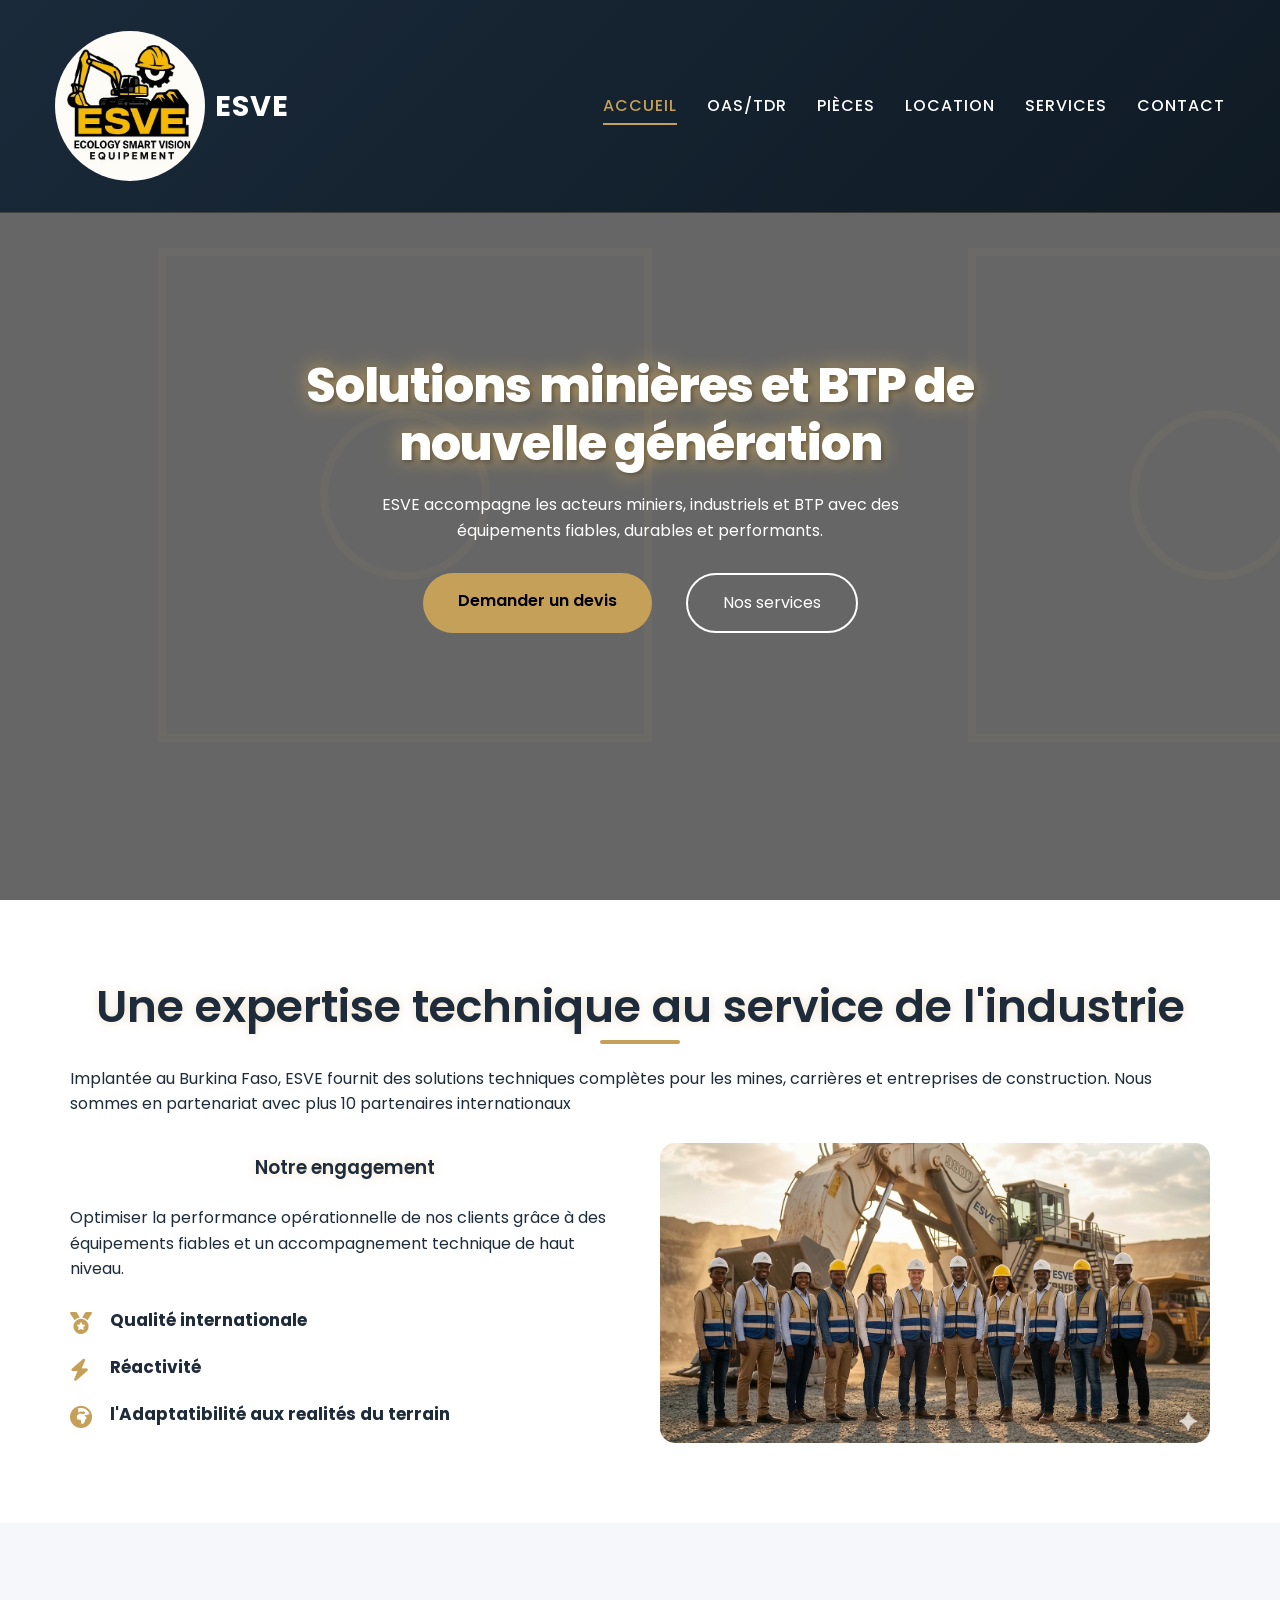
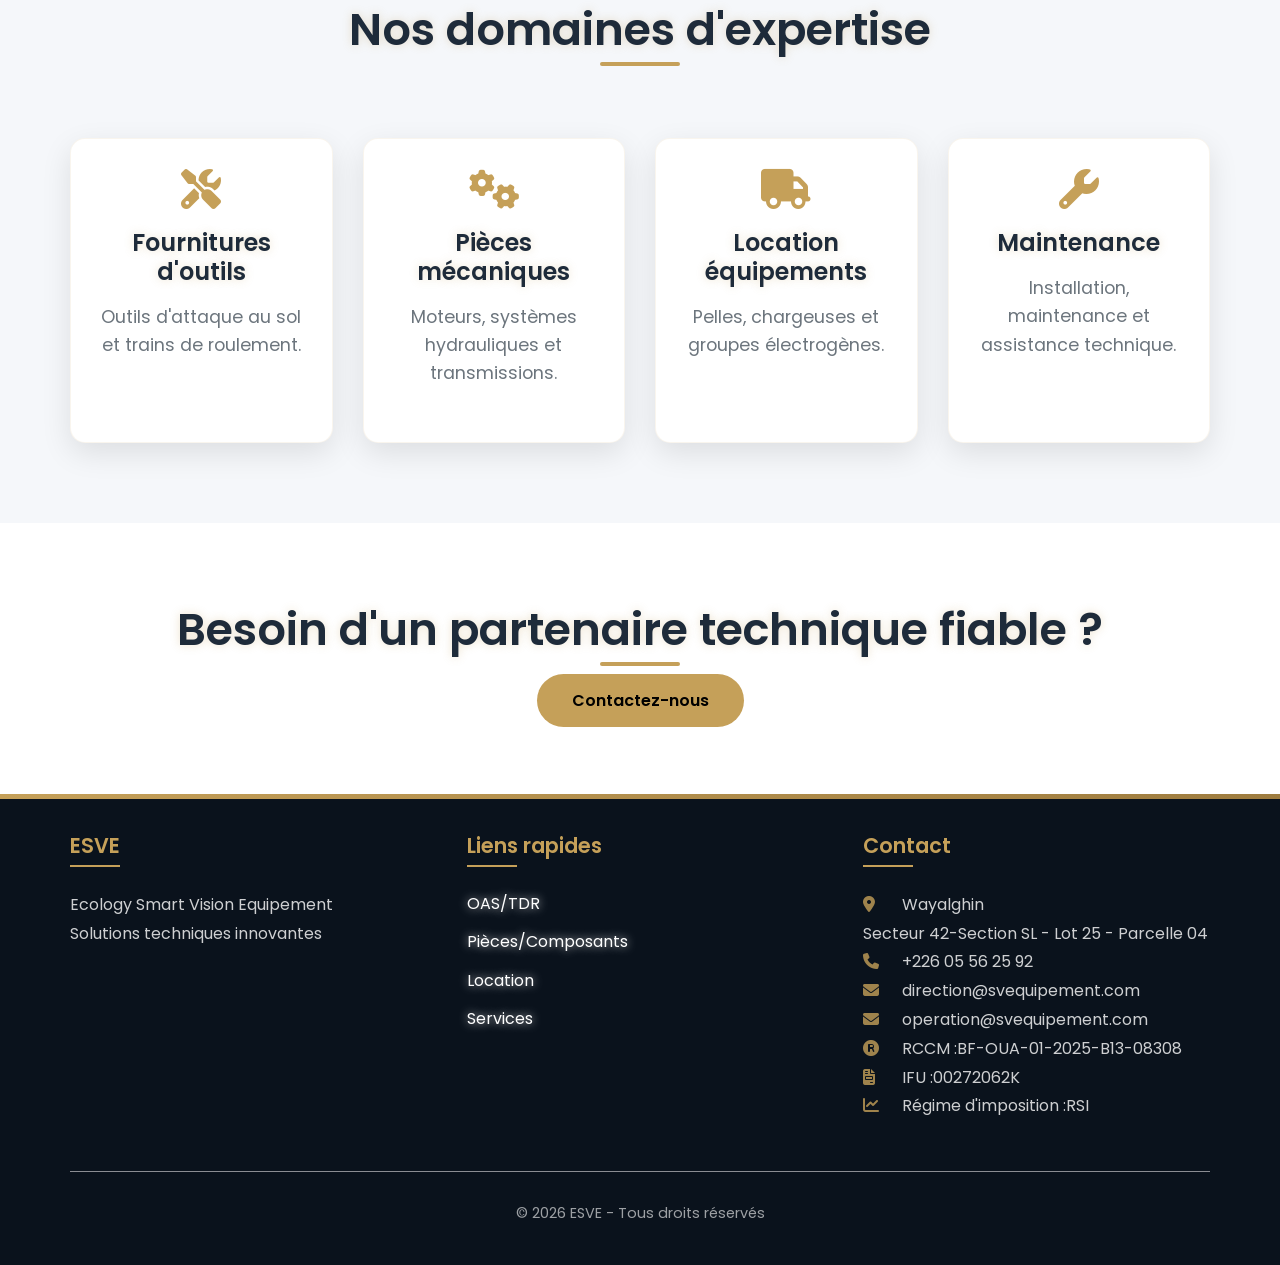
==== commit 28e77f72: "Add files via upload" ====
--- a/index.html
+++ b/index.html
@@ -35,7 +35,7 @@
 
 <div class="logo">
 <img src="Image1.jpg" alt="ESVE Logo">
-<span>ESVE</span>
+<span class="company-name">ESVE</span>
 </div>
 
 <ul class="nav-menu">
@@ -100,27 +100,39 @@
 
 Implantée au Burkina Faso, ESVE fournit des solutions
 techniques complètes pour les mines, carrières et
-entreprises de construction.
-
+entreprises de construction. Nous sommes en partenariat avec plus 10 partenaires internationaux
 </p>
-
+<br>
 <div class="presentation-grid">
 
 <div>
 
-<h3>Notre mission</h3>
-
+<h3>Notre engagement</h3>
+<br>
 <p>
 Optimiser la performance opérationnelle de nos clients
 grâce à des équipements fiables et un accompagnement
 technique de haut niveau.
 </p>
 
-<ul>
-
-<li>Qualité internationale</li>
-<li>Réactivité terrain</li>
-<li>Solutions adaptées à l'Afrique</li>
+<ul class="mission-list">
+
+<li>
+<i class="fas fa-medal"></i>
+<strong>Qualité internationale</strong><br>
+
+</li>
+
+<li>
+<i class="fas fa-bolt"></i>
+<strong>Réactivité</strong><br>
+
+
+<li>
+<i class="fas fa-globe-africa"></i>
+<strong>l'Adaptatibilité aux realités du terrain </strong><br>
+
+</li>
 
 </ul>
 
@@ -145,17 +157,18 @@
 
 <div class="services-grid">
 
-<div class="service-card">
+<a href="outils.html" class="service-card">
 
 <i class="fas fa-tools"></i>
 
-<h3>Outils GET</h3>
+<h3>Fournitures d'outils</h3>
 
 <p>Outils d'attaque au sol et trains de roulement.</p>
 
-</div>
-
-<div class="service-card">
+</a>
+
+
+<a href="pieces.html" class="service-card">
 
 <i class="fas fa-cogs"></i>
 
@@ -163,9 +176,10 @@
 
 <p>Moteurs, systèmes hydrauliques et transmissions.</p>
 
-</div>
-
-<div class="service-card">
+</a>
+
+
+<a href="location.html" class="service-card">
 
 <i class="fas fa-truck"></i>
 
@@ -173,9 +187,10 @@
 
 <p>Pelles, chargeuses et groupes électrogènes.</p>
 
-</div>
-
-<div class="service-card">
+</a>
+
+
+<a href="services.html" class="service-card">
 
 <i class="fas fa-wrench"></i>
 
@@ -183,46 +198,13 @@
 
 <p>Installation, maintenance et assistance technique.</p>
 
-</div>
-
-</div>
-
-</div>
-
-</section>
-
-
-<!-- STATS -->
-
-<section class="stats">
-
-<div class="container">
-
-<div class="stats-grid">
-
-<div>
-<h3>100+</h3>
-<p>Clients industriels</p>
-</div>
-
-<div>
-<h3>20+</h3>
-<p>Partenaires internationaux</p>
-</div>
-
-<div>
-<h3>10+</h3>
-<p>Années d'expérience</p>
-</div>
-
-</div>
-
-</div>
-
-</section>
-
-
-<!-- CTA -->
+</a>
+
+</div>
+
+</div>
+
+</section>
 
 <section class="cta">
 
@@ -233,32 +215,38 @@
 </section>
 
 
-<!-- FOOTER -->
-
 <footer>
-
-<div class="footer-container">
-
-<div>
-
-<h3>ESVE</h3>
-
-<p>Ecology Smart Vision Equipement</p>
-
-</div>
-
-<div>
-
-<h3>Contact</h3>
-
-<p>Wayalghin, Ouagadougou</p>
-<p>+226 05 56 25 92</p>
-
-</div>
-
-</div>
-
-</footer>
+        <div class="container">
+            <div class="footer-content">
+                <div class="footer-section">
+                    <h4>ESVE</h4>
+                    <p>Ecology Smart Vision Equipement<br>Solutions techniques innovantes</p>
+                </div>
+                <div class="footer-section">
+                    <h4>Liens rapides</h4>
+                    <ul>
+                        <li><a href="outils.html">OAS/TDR</a></li>
+                        <li><a href="pieces.html">Pièces/Composants</a></li>
+                        <li><a href="location.html">Location</a></li>
+                        <li><a href="services.html">Services</a></li>
+                    </ul>
+                </div>
+                <div class="footer-section">
+                    <h4>Contact</h4>
+                    <p><i class="fas fa-map-marker-alt"></i> Wayalghin<br>Secteur 42-Section SL - Lot 25 - Parcelle 04</p>
+                    <p><i class="fas fa-phone"></i> +226 05 56 25 92</p>
+                    <p><i class="fas fa-envelope"></i> direction@svequipement.com</p>
+                    <p><i class="fas fa-envelope"></i> operation@svequipement.com</p>
+                    <p><i class="fas fa-registered"></i> RCCM :BF-OUA-01-2025-B13-08308</p>
+                    <p><i class="fas fa-file-invoice"></i> IFU :00272062K</p>
+                    <p><i class="fas fa-chart-line"></i> Régime d'imposition :RSI</p>
+                </div>
+            </div>
+            <div class="footer-bottom">
+                <p>&copy; 2026 ESVE - Tous droits réservés</p>
+            </div>
+        </div>
+    </footer>
 
 <script src="script.js"></script>
 
--- a/style.css
+++ b/style.css
@@ -1641,8 +1641,8 @@
 }
 
 .logo img{
-width:50px;
-height:50px;
+width:150px;
+height:150px;
 border-radius:50%;
 }
 
@@ -1848,4 +1848,40 @@
 gap:20px;
 }
 
+}
+
+/* SECTION MISSION */
+
+.mission-list{
+list-style:none;
+margin-top:25px;
+display:flex;
+flex-direction:column;
+gap:20px;
+}
+
+.mission-list li{
+display:flex;
+align-items:flex-start;
+gap:15px;
+font-size:16px;
+line-height:1.6;
+}
+
+.mission-list i{
+font-size:22px;
+color:#c5a059;
+margin-top:5px;
+min-width:25px;
+}
+
+.mission-list strong{
+color:#1e2b3a;
+font-size:17px;
+}
+
+.service-card{
+text-decoration:none;
+color:inherit;
+display:block;
 }
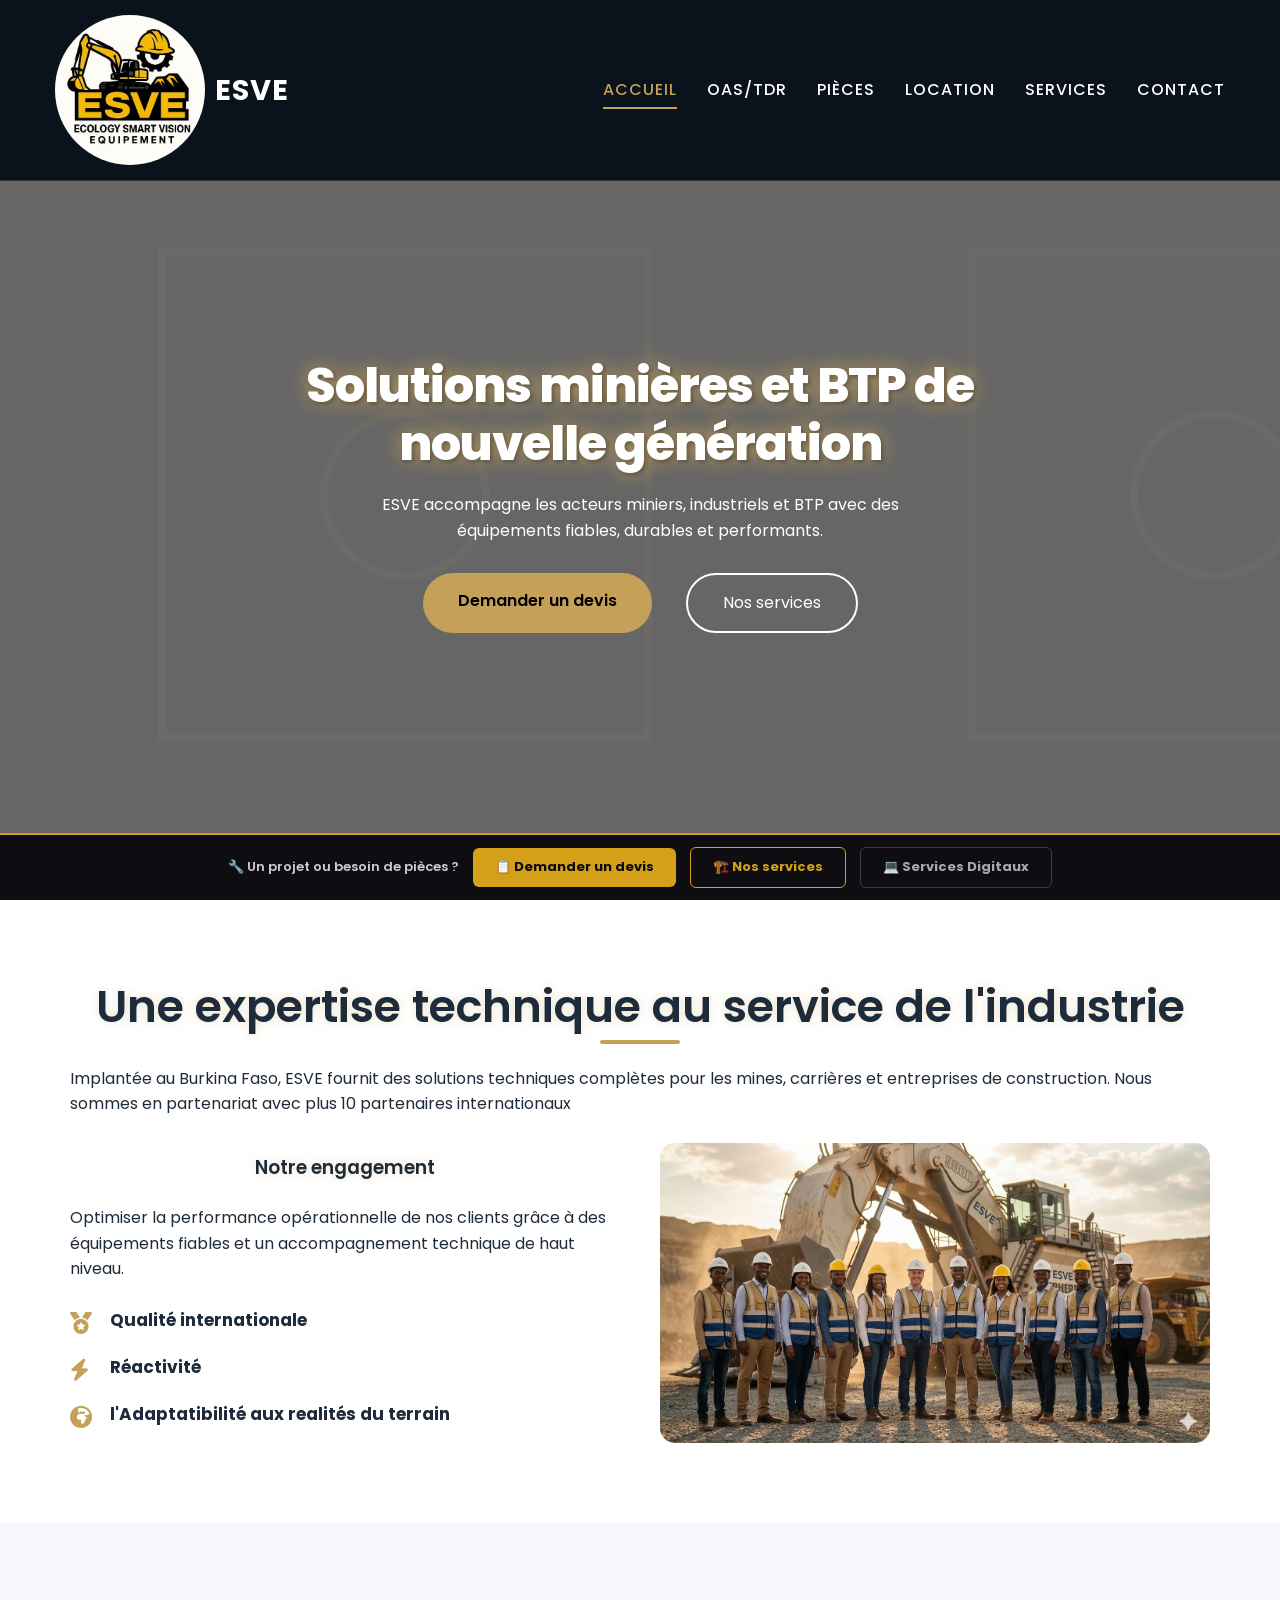
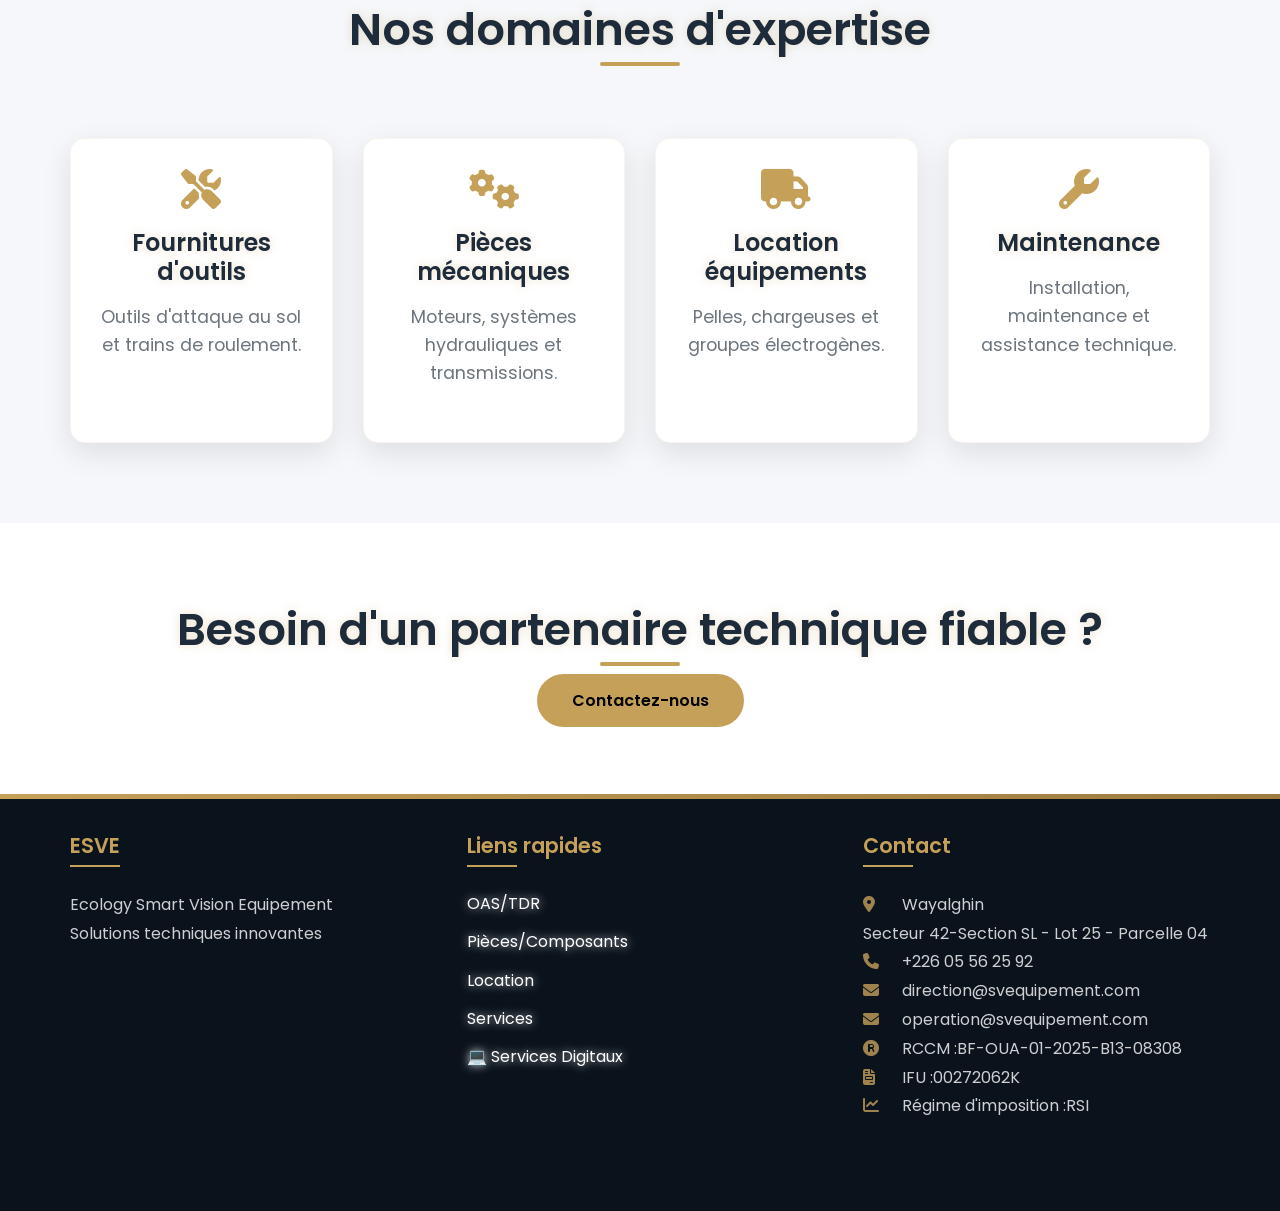
==== commit 1ad54bfb: "Add files via upload" ====
--- a/index.html
+++ b/index.html
@@ -26,6 +26,31 @@
 </head>
 
 <body>
+
+<!-- ── BARRE CTA STICKY (toujours visible en bas) ── -->
+<div id="sticky-cta" style="
+  position:fixed; bottom:0; left:0; right:0; z-index:999;
+  background:rgba(10,10,15,0.96); backdrop-filter:blur(10px);
+  border-top:2px solid #D4A017;
+  display:flex; align-items:center; justify-content:center;
+  gap:14px; padding:12px 20px; flex-wrap:wrap;">
+  <span style="color:#ccc; font-size:13px; font-weight:600;">
+    🔧 Un projet ou besoin de pièces ?
+  </span>
+  <a href="contact.html" style="background:#D4A017;color:#0A0A0F;padding:9px 22px;
+     border-radius:6px;font-weight:700;font-size:13px;text-decoration:none;">
+    📋 Demander un devis
+  </a>
+  <a href="#services" style="border:1.5px solid #D4A017;color:#D4A017;padding:9px 22px;
+     border-radius:6px;font-weight:700;font-size:13px;text-decoration:none;background:transparent;">
+    🏗️ Nos services
+  </a>
+  <a href="https://moumouniabdoulwahidsoulama-png.github.io/ESVE_DIGITAL/" target="_blank"
+     style="border:1.5px solid rgba(255,255,255,0.2);color:#aaa;padding:9px 22px;
+     border-radius:6px;font-weight:700;font-size:13px;text-decoration:none;background:transparent;">
+    💻 Services Digitaux
+  </a>
+</div>
 
 <!-- NAVBAR -->
 
@@ -229,6 +254,7 @@
                         <li><a href="pieces.html">Pièces/Composants</a></li>
                         <li><a href="location.html">Location</a></li>
                         <li><a href="services.html">Services</a></li>
+                        <li><a href="https://moumouniabdoulwahidsoulama-png.github.io/ESVE_DIGITAL/" target="_blank" style="color:#D4A017;">💻 Services Digitaux</a></li>
                     </ul>
                 </div>
                 <div class="footer-section">
@@ -239,17 +265,4 @@
                     <p><i class="fas fa-envelope"></i> operation@svequipement.com</p>
                     <p><i class="fas fa-registered"></i> RCCM :BF-OUA-01-2025-B13-08308</p>
                     <p><i class="fas fa-file-invoice"></i> IFU :00272062K</p>
-                    <p><i class="fas fa-chart-line"></i> Régime d'imposition :RSI</p>
-                </div>
-            </div>
-            <div class="footer-bottom">
-                <p>&copy; 2026 ESVE - Tous droits réservés</p>
-            </div>
-        </div>
-    </footer>
-
-<script src="script.js"></script>
-
-</body>
-
-</html>+                    <p><i class="fas fa-chart-line"></i> Régime d'imposition :RSI</p>
